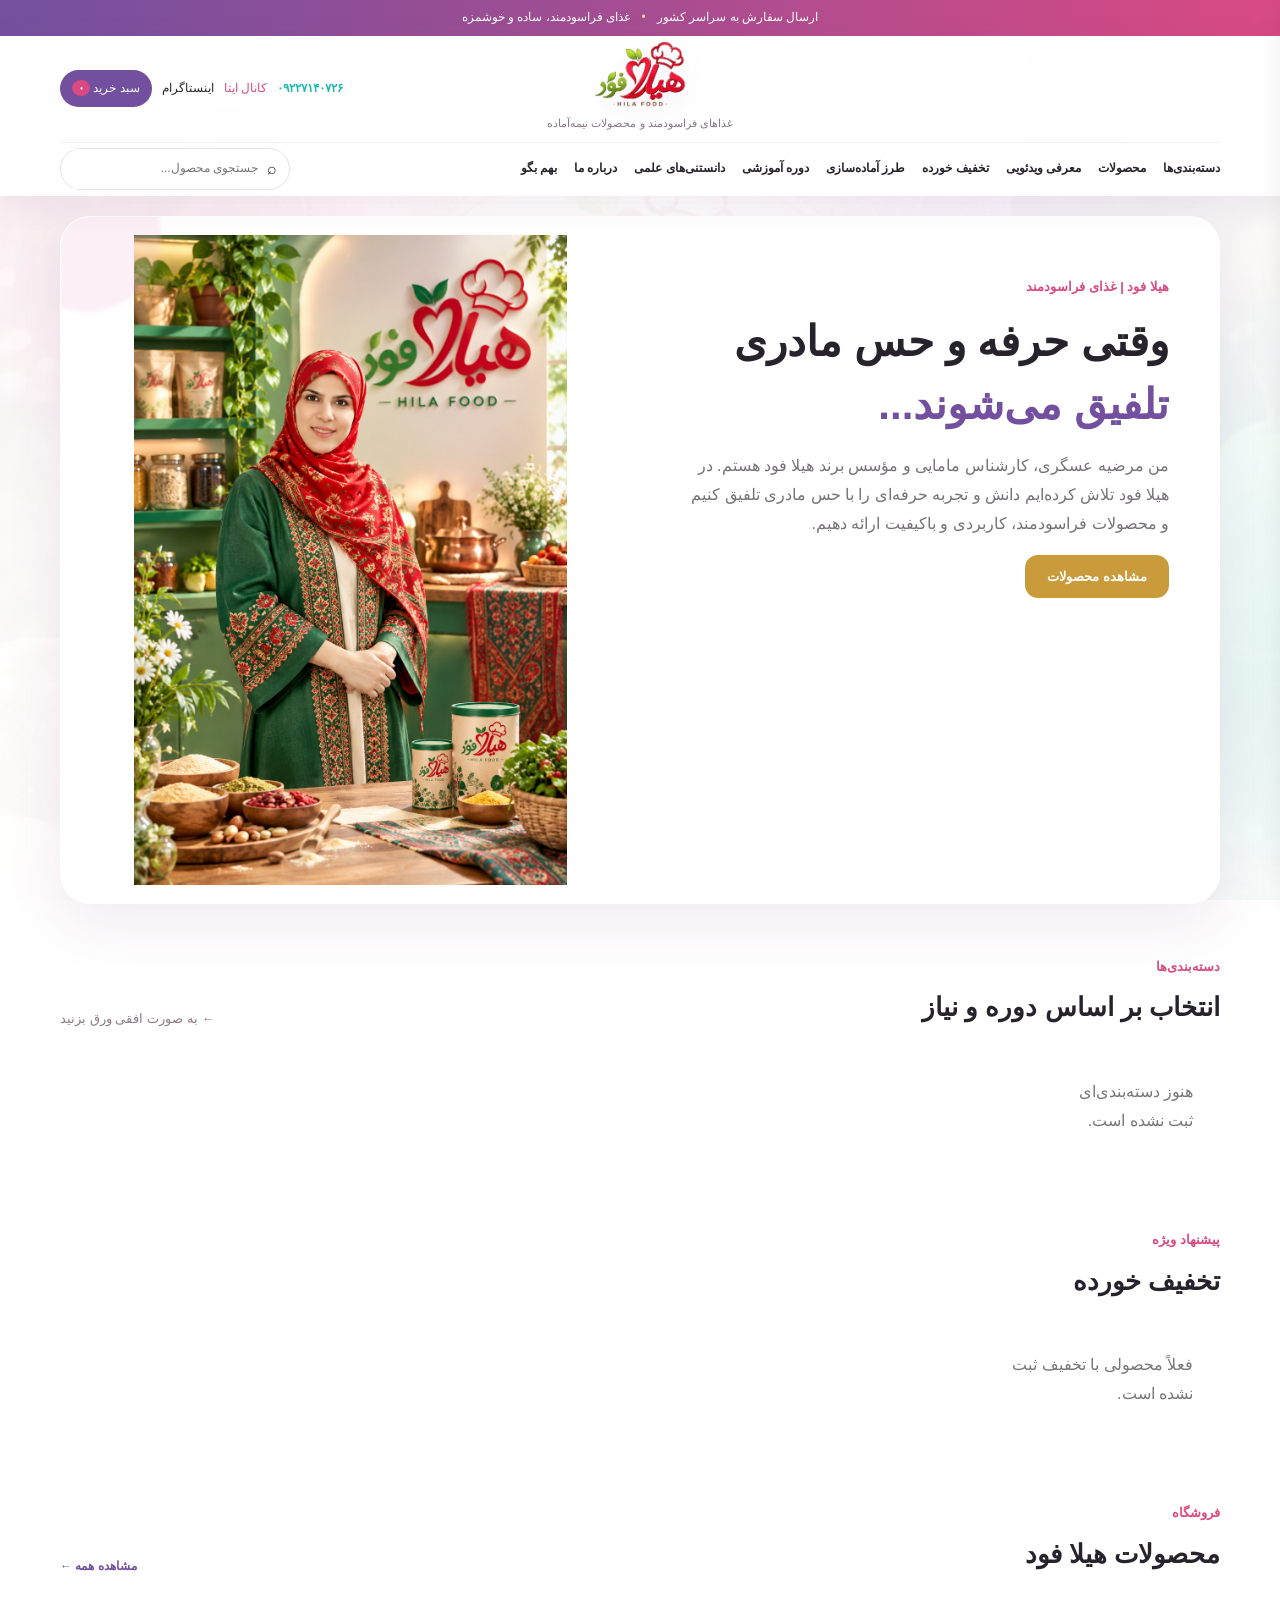
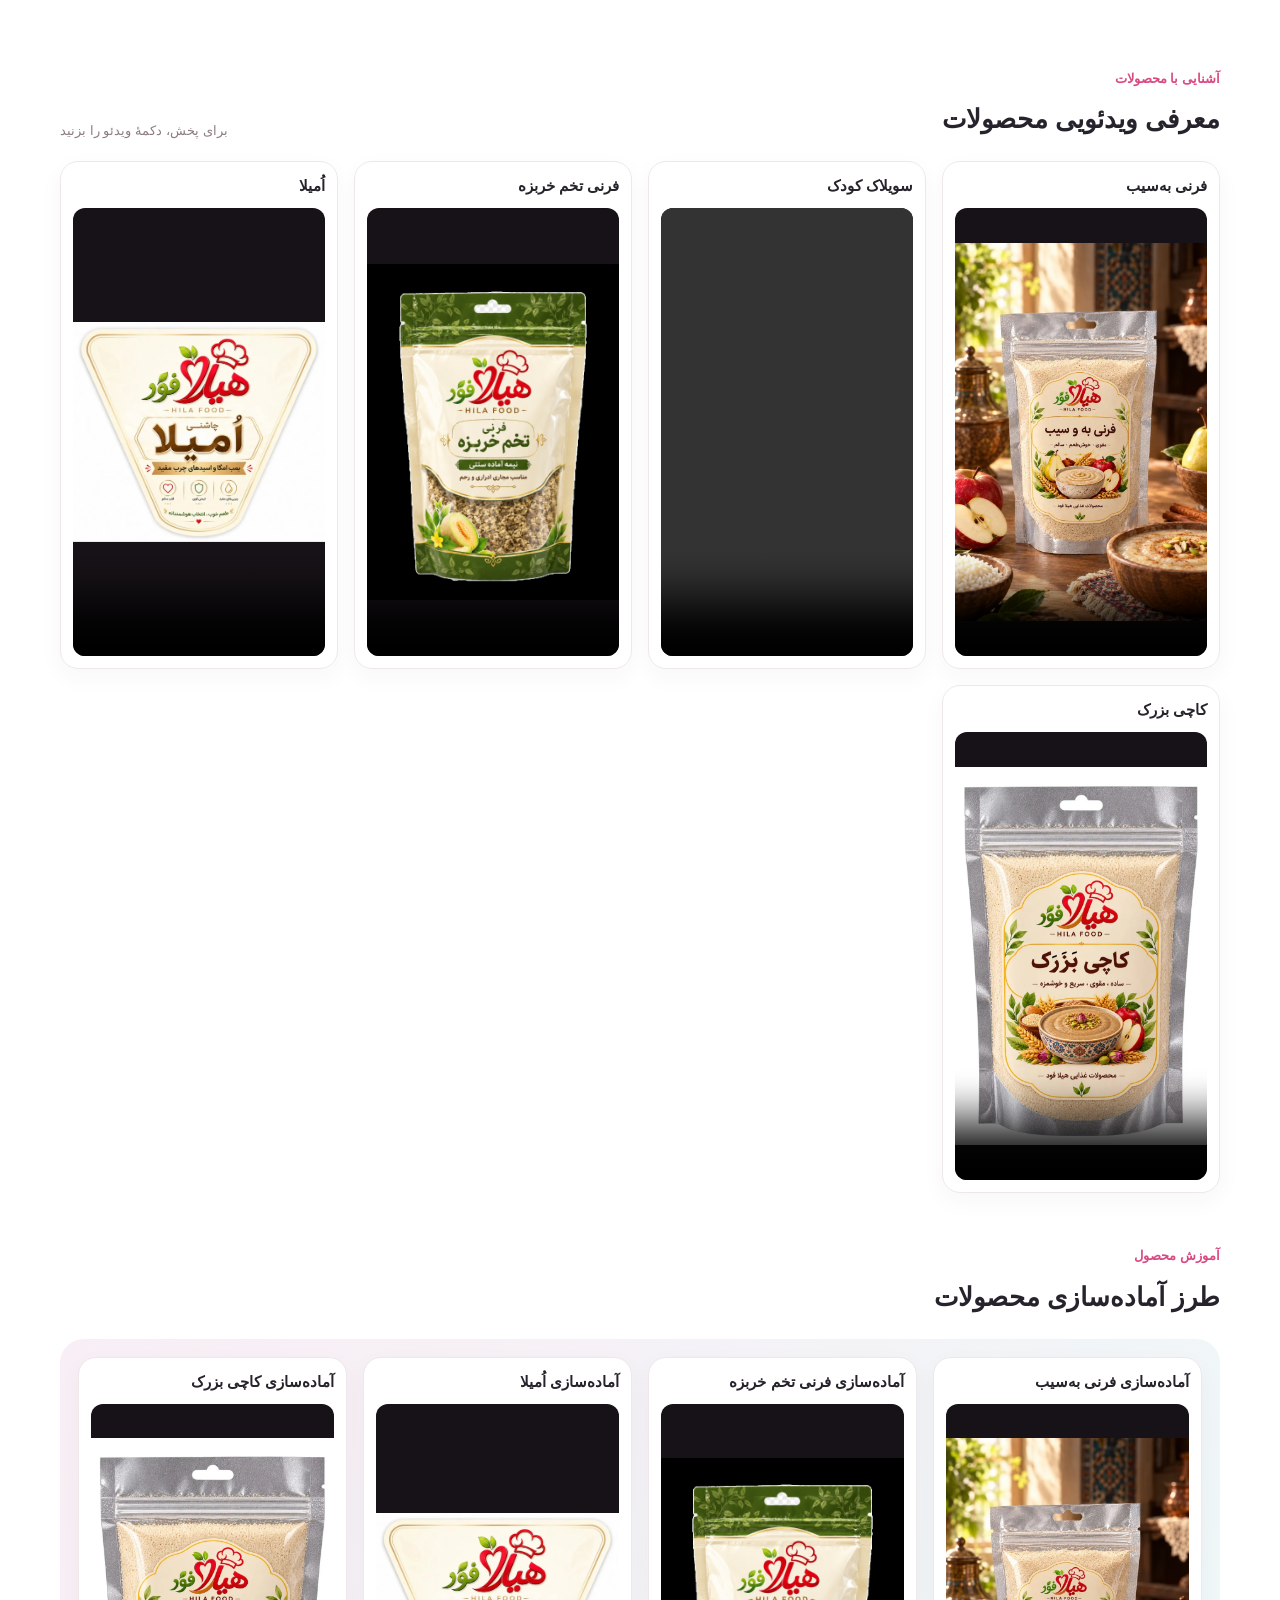
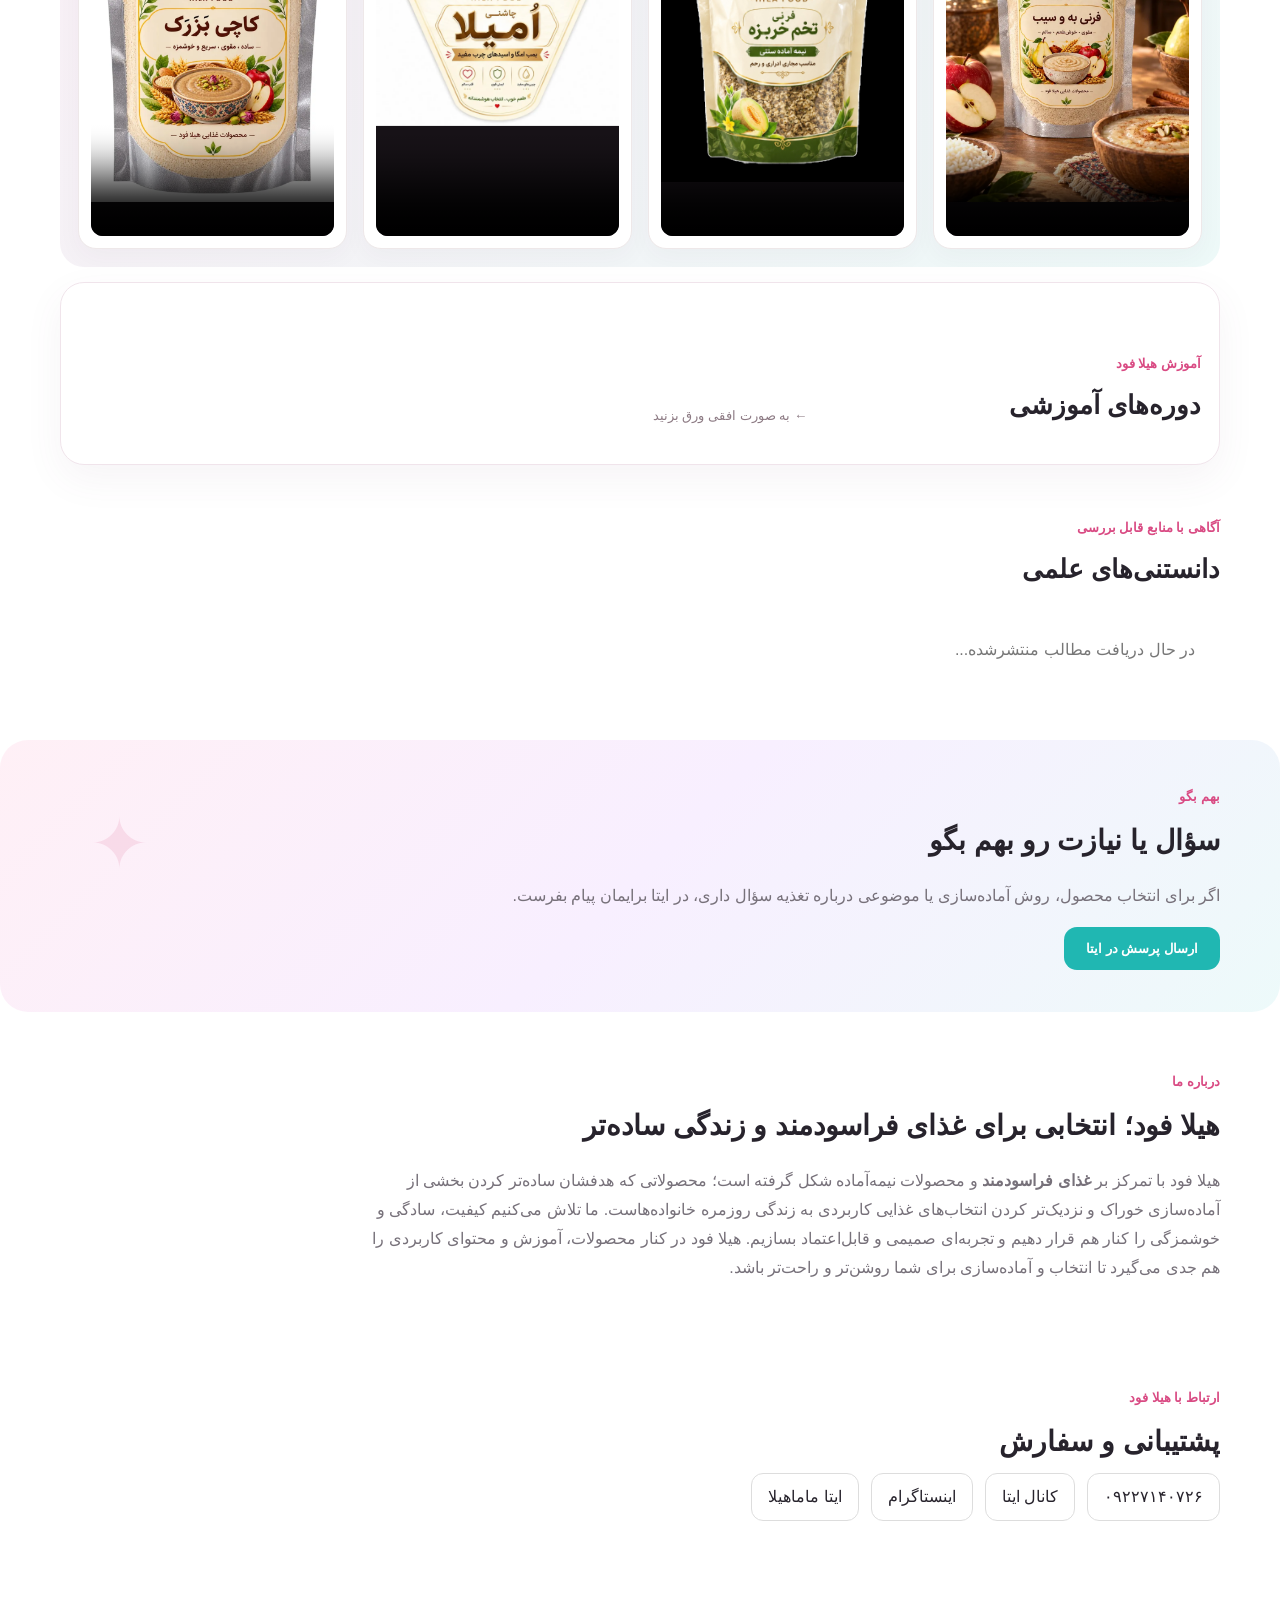
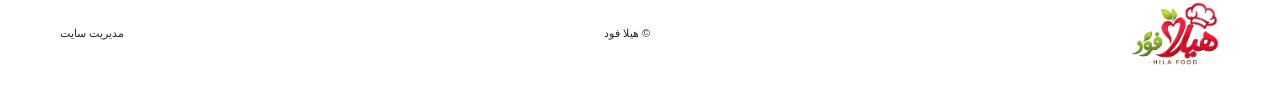
==== index.html @ 36dcbf7d "Add public science articles section" ====
<!doctype html>
<html lang="fa" dir="rtl">

<head>
<meta charset="utf-8">
<meta name="viewport" content="width=device-width,initial-scale=1">

<title>هیلا فود | غذای فراسودمند</title>

<meta
  name="description"
  content="هیلا فود؛ غذاهای فراسودمند و محصولات نیمه‌آماده برای خانواده"
>

<link
  rel="preload"
  as="image"
  href="assets/logo.webp"
>

<link
  rel="stylesheet"
  href="style.css"
>
</head>

<body>

<div class="announcement">
  ارسال سفارش به سراسر کشور
  <span>•</span>
  غذای فراسودمند، ساده و خوشمزه
</div>


<header class="site-header">

<button
  class="mobile-cart"
  onclick="openCart()"
  aria-label="سبد خرید"
>
🛒
<b class="cart-count">۰</b>
</button>

<div class="header-top container">

<a
  class="brand"
  href="index.html"
>

<img
  src="assets/logo.webp"
  alt="هیلا فود"
>

<span>
غذاهای فراسودمند و محصولات نیمه‌آماده
</span>

</a>


<div class="head-side">

<a href="tel:09227140726">
۰۹۲۲۷۱۴۰۷۲۶
</a>

<a
  class="eitaa"
  href="https://eitaa.com/hilafood"
  target="_blank"
  rel="noopener"
>
کانال ایتا
</a>

<a
  class="instagram"
  href="https://instagram.com/hila_mamaa"
  target="_blank"
  rel="noopener"
>
اینستاگرام
</a>

<button
  class="cart-btn"
  onclick="openCart()"
>
سبد خرید
<b class="cart-count">۰</b>
</button>

</div>

</div>


<nav class="nav container">

<button
  class="hamb"
  onclick="toggleMenu()"
>
☰
</button>

<div class="nav-links">

<a href="#categories">دسته‌بندی‌ها</a>

<a href="#products">محصولات</a>

<a href="#product-videos">
معرفی ویدئویی
</a>

<a href="#discounted">تخفیف خورده</a>

<a href="#video">طرز آماده‌سازی</a>

<a href="#course">دوره آموزشی</a>

<a href="#science-articles">دانستنی‌های علمی</a>

<a href="#about">درباره ما</a>

<a href="#bego">بهم بگو</a>

</div>


<label class="search">

<span>⌕</span>

<input
  id="searchInput"
  placeholder="جستجوی محصول..."
  oninput="filterProducts(this.value)"
>

</label>

</nav>

</header>


<div id="drawer" class="drawer">

<div class="drawer-head">

<img src="assets/logo.webp">

<button onclick="toggleMenu()">
×
</button>

</div>

<a href="#categories">دسته‌بندی‌ها</a>

<a href="#products">محصولات</a>

<a href="#product-videos">
معرفی ویدئویی
</a>

<a href="#discounted">تخفیف خورده</a>

<a href="#video">طرز آماده‌سازی</a>

<a href="#course">دوره آموزشی</a>

<a href="#science-articles">دانستنی‌های علمی</a>

<a href="#about">درباره ما</a>

<a href="#bego">بهم بگو</a>

<a
  class="drawer-cart"
  href="#"
  onclick="openCart();toggleMenu();return false"
>
سبد خرید
</a>

<a
  class="social-link"
  href="https://eitaa.com/hilafood"
  target="_blank"
  rel="noopener"
>
کانال ایتا
</a>

<a
  class="social-link"
  href="https://instagram.com/hila_mamaa"
  target="_blank"
  rel="noopener"
>
اینستاگرام
</a>

</div>

<div
  id="shade"
  class="shade"
  onclick="toggleMenu()"
></div>


<main>


<!-- HERO -->

<section class="hero container">

<div class="hero-copy">

<span class="eyebrow">
هیلا فود | غذای فراسودمند
</span>


<h1>

وقتی حرفه و حس مادری

<br>

<strong>
تلفیق می‌شوند...
</strong>

</h1>


<p>

من مرضیه عسگری، کارشناس مامایی و مؤسس برند هیلا فود هستم.

در هیلا فود تلاش کرده‌ایم دانش و تجربه حرفه‌ای را با حس مادری
تلفیق کنیم و محصولات فراسودمند، کاربردی و باکیفیت ارائه دهیم.

</p>


<a
  class="btn gold"
  href="#products"
>
مشاهده محصولات
</a>

</div>


<div class="hero-art">

<img
  src="assets/hero-marzyeh-asgari.png"
  alt="مرضیه عسگری، مؤسس هیلا فود"
  fetchpriority="high"
>

</div>

</section>


<!-- CATEGORIES -->

<section
  id="categories"
  class="container"
>

<div class="section-title">

<div>

<span>
دسته‌بندی‌ها
</span>

<h2>
انتخاب بر اساس دوره و نیاز
</h2>

</div>

<small>
← به صورت افقی ورق بزنید
</small>

</div>


<div
  id="categoryRail"
  class="horizontal-rail"
></div>

</section>


<!-- DISCOUNT -->

<section
  id="discounted"
  class="container"
>

<div class="section-title">

<div>

<span>
پیشنهاد ویژه
</span>

<h2>
تخفیف خورده
</h2>

</div>

</div>


<div
  id="discountRail"
  class="horizontal-rail product-rail"
></div>

</section>


<!-- PRODUCTS -->

<section
  id="products"
  class="container"
>

<div class="section-title">

<div>

<span>
فروشگاه
</span>

<h2>
محصولات هیلا فود
</h2>

</div>

<a
  class="view-all"
  href="category.html"
>
مشاهده همه ←
</a>

</div>


<div
  id="productRail"
  class="horizontal-rail product-rail"
></div>

</section>


<!-- PRODUCT INTRO VIDEOS -->

<section id="product-videos" class="container product-video-section" aria-labelledby="product-video-title">
  <div class="section-title">
    <div>
      <span>آشنایی با محصولات</span>
      <h2 id="product-video-title">معرفی ویدئویی محصولات</h2>
    </div>
    <small>برای پخش، دکمهٔ ویدئو را بزنید</small>
  </div>
  <div id="productVideoGrid" class="media-video-grid" aria-live="polite"></div>
</section>


<!-- VIDEO -->

<section
  id="video"
  class="container video-section"
>

<div class="section-title">

<div>

<span>
آموزش محصول
</span>

<h2>
طرز آماده‌سازی محصولات
</h2>

</div>

</div>


<div id="videoBox" class="video-box">
  <div id="preparationVideoGrid" class="media-video-grid preparation-video-grid" aria-live="polite"></div>
</div>

</section>


<!-- COURSES -->

<section
  id="course"
  class="container course"
>

<div class="section-title">

<div>

<span>
آموزش هیلا فود
</span>

<h2>
دوره‌های آموزشی
</h2>

</div>

<small>
← به صورت افقی ورق بزنید
</small>

</div>


<div
  id="courseRail"
  class="horizontal-rail product-rail"
></div>

</section>


<!-- SCIENCE ARTICLES -->
<section id="science-articles" class="container science-articles-section" aria-labelledby="science-articles-title">
  <div class="section-title">
    <div>
      <span>آگاهی با منابع قابل بررسی</span>
      <h2 id="science-articles-title">دانستنی‌های علمی</h2>
    </div>
  </div>
  <div id="scienceArticlesList" class="science-articles-grid" aria-live="polite">
    <p class="empty">در حال دریافت مطالب منتشرشده...</p>
  </div>
</section>


<!-- BEGO -->

<section
  id="bego"
  class="bego"
>

<div class="container bego-inner">

<span>
بهم بگو
</span>

<h2>
سؤال یا نیازت رو بهم بگو
</h2>

<p>
اگر برای انتخاب محصول، روش آماده‌سازی یا موضوعی درباره تغذیه سؤال داری،
در ایتا برایمان پیام بفرست.
</p>

<a
  class="btn turq"
  href="https://eitaa.com/hilafood"
  target="_blank"
  rel="noopener"
>
ارسال پرسش در ایتا
</a>

</div>

</section>


<!-- ABOUT -->

<section
  id="about"
  class="container about"
>

<span>
درباره ما
</span>

<h2>
هیلا فود؛ انتخابی برای غذای فراسودمند و زندگی ساده‌تر
</h2>

<p>

هیلا فود با تمرکز بر
<strong>غذای فراسودمند</strong>
و محصولات نیمه‌آماده شکل گرفته است؛
محصولاتی که هدفشان ساده‌تر کردن بخشی از آماده‌سازی خوراک
و نزدیک‌تر کردن انتخاب‌های غذایی کاربردی به زندگی روزمره خانواده‌هاست.

ما تلاش می‌کنیم کیفیت، سادگی و خوشمزگی را کنار هم قرار دهیم
و تجربه‌ای صمیمی و قابل‌اعتماد بسازیم.

هیلا فود در کنار محصولات، آموزش و محتوای کاربردی را هم جدی می‌گیرد
تا انتخاب و آماده‌سازی برای شما روشن‌تر و راحت‌تر باشد.

</p>

</section>


<!-- CONTACT -->

<section
  class="container contact"
>

<span>
ارتباط با هیلا فود
</span>

<h2>
پشتیبانی و سفارش
</h2>


<div class="contact-actions">

<a href="tel:09227140726">
۰۹۲۲۷۱۴۰۷۲۶
</a>

<a
  href="https://eitaa.com/hilafood"
  target="_blank"
  rel="noopener"
>
کانال ایتا
</a>

<a
  href="https://instagram.com/hila_mamaa"
  target="_blank"
  rel="noopener"
>
اینستاگرام
</a>

<a
  href="https://eitaa.com/hila_mama"
  target="_blank"
  rel="noopener"
>
ایتا ماماهیلا
</a>

</div>

</section>

</main>


<footer>

<div class="container footer-inner">

<img
  src="assets/logo.webp"
  alt="هیلا فود"
>

<span>
© هیلا فود
</span>

<a href="admin.html">
مدیریت سایت
</a>

</div>

</footer>


<div
  id="cartShade"
  class="cart-shade"
  onclick="closeCart()"
></div>


<aside
  id="cartDrawer"
  class="cart-drawer"
>

<div class="cart-head">

<h2>
سبد خرید
</h2>

<button onclick="closeCart()">
×
</button>

</div>


<div id="cartItems"></div>


<div class="cart-total">

<span>
جمع کل
</span>

<strong id="cartTotal">
۰ تومان
</strong>

</div>


<button
  class="checkout"
  onclick="checkout()"
>
ادامه برای ثبت سفارش
</button>

</aside>


<script
  src="app.js"
  defer
></script>

</body>

</html>
---- style.css ----
:root {
  --pink: #d94a83;
  --pink2: #fff2f6;
  --gold: #c99b3b;
  --turq: #20b7b2;
  --purple: #73509f;
  --ink: #27232c;
  --muted: #77717a;
  --line: #eee8e9;
}

* {
  box-sizing: border-box;
}

html {
  scroll-behavior: smooth;
}

body {
  margin: 0;
  color: var(--ink);
  font-family: Tahoma, "Segoe UI", sans-serif;
  background: #fff;
  line-height: 1.8;
  overflow-wrap: break-word;
}

body:before {
  content: "";
  position: fixed;
  inset: 0;
  background:
    linear-gradient(#ffffffdd, #ffffffed),
    url("assets/farni-beh-sib.webp") center / cover no-repeat;
  filter: saturate(.75);
  z-index: -1;
  opacity: .32;
}

body:after {
  content: "";
  position: fixed;
  inset: 0;
  pointer-events: none;
  z-index: -1;
  background:
    radial-gradient(circle at 10% 15%, #f7c6dc33 0 10%, transparent 28%),
    radial-gradient(circle at 90% 70%, #9de8e433 0 9%, transparent 28%),
    radial-gradient(circle at 75% 10%, #ead4ff33 0 8%, transparent 24%);
}

a {
  text-decoration: none;
  color: inherit;
}

img {
  max-width: 100%;
}

.container {
  width: min(1160px, calc(100% - 28px));
  margin: auto;
}

/* نوار بالای سایت */

.announcement {
  background: linear-gradient(
    90deg,
    var(--purple),
    var(--pink),
    var(--turq)
  );
  background-size: 200% 100%;
  animation: shine 8s ease infinite;
  color: #fff;
  text-align: center;
  padding: 7px;
  font-size: 12px;
}

.announcement span {
  color: #f1d58d;
  margin: 0 8px;
}

@keyframes shine {
  0%, 100% {
    background-position: 0 50%;
  }
  50% {
    background-position: 100% 50%;
  }
}

/* سربرگ و لوگو */

.site-header {
  background: #ffffffef;
  backdrop-filter: blur(8px);
  position: sticky;
  top: 0;
  z-index: 30;
  box-shadow: 0 8px 30px #7b4d7b18;
}

.header-top {
  min-height: 106px;
  display: flex;
  align-items: center;
  justify-content: center;
  position: relative;
}

.brand {
  text-align: center;
}

.brand img {
  display: block;
  width: 150px;
  height: 68px;
  object-fit: contain;
  background: transparent;
  margin: auto;
  filter: drop-shadow(0 8px 14px #8e4f8e18);
  transition: transform .25s ease;
}

.brand:hover img {
  transform: scale(1.04);
}

.brand span {
  font-size: 11px;
  color: #887a83;
}

.head-side {
  position: absolute;
  left: 0;
  display: flex;
  align-items: center;
  gap: 10px;
  font-size: 12px;
}

.head-side > a:first-child {
  color: var(--turq);
  font-weight: 700;
}

.head-side a {
  white-space: nowrap;
}

.eitaa {
  color: var(--pink);
}

.cart-btn {
  border: 0;
  background: var(--purple);
  color: #fff;
  border-radius: 30px;
  padding: 8px 12px;
  font: inherit;
  cursor: pointer;
}

.cart-count {
  background: var(--pink);
  border-radius: 50%;
  padding: 1px 6px;
}

/* منو و جستجو */

.nav {
  min-height: 54px;
  border-top: 1px solid #f4eff0;
  display: flex;
  align-items: center;
  gap: 18px;
}

.nav-links {
  display: flex;
  gap: 17px;
  font-size: 12px;
  font-weight: 700;
  white-space: nowrap;
}

.nav-links a:hover {
  color: var(--pink);
}

.search {
  margin-right: auto;
  width: 230px;
  border: 1px solid #e7e0e2;
  border-radius: 28px;
  background: #fff;
  display: flex;
  padding: 0 12px;
  align-items: center;
}

.search input {
  border: 0;
  outline: 0;
  width: 100%;
  min-width: 0;
  padding: 9px;
  font: inherit;
  font-size: 12px;
}

.hamb {
  display: none;
  border: 0;
  background: none;
  font-size: 27px;
  cursor: pointer;
}

/* بخش اصلی معرفی هیلا فود */

.hero {
  position: relative;
  margin-top: 20px;
  min-height: 390px;
  border-radius: 30px;
  overflow: hidden;
  display: grid;
  grid-template-columns: 1fr 1fr;
  background: #fff;
  border: 1px solid #fff;
  box-shadow: 0 20px 55px #8b47751c;
}

.hero:before {
  content: "";
  position: absolute;
  width: 150px;
  height: 150px;
  border-radius: 50%;
  background: #f4c1d944;
  left: -50px;
  top: -55px;
  filter: blur(2px);
  pointer-events: none;
}

.hero-copy {
  padding: 55px 50px;
  min-width: 0;
}

.eyebrow,
.section-title span,
.course span,
.about > span,
.contact > span,
.bego-inner > span {
  color: var(--pink);
  font-weight: 800;
  font-size: 13px;
}

.hero h1 {
  font-size: 42px;
  line-height: 1.5;
  margin: 10px 0;
}

.hero h1 strong {
  color: var(--purple);
}

.hero p {
  color: var(--muted);
  max-width: 530px;
}

.hero-art {
  padding: 18px;
  min-width: 0;
  display: flex;
  align-items: flex-start;
  justify-content: center;
}

/* اصلاح اصلی: عکس کامل و بدون برش */

.hero-art img {
  display: block;
  width: 100%;
  height: auto;
  max-height: 650px;
  object-fit: contain;
  object-position: center top;
  border-radius: 24px;
}

/* دکمه‌ها */

.btn {
  display: inline-flex;
  align-items: center;
  justify-content: center;
  padding: 10px 22px;
  border-radius: 13px;
  font-weight: 800;
  font-size: 13px;
  transition: transform .2s ease, box-shadow .2s ease;
}

.btn:hover {
  transform: translateY(-3px);
  box-shadow: 0 10px 22px #68406022;
}

.gold {
  background: var(--gold);
  color: #fff;
}

.purple {
  background: var(--purple);
  color: #fff;
}

.turq {
  background: var(--turq);
  color: #fff;
}

/* عنوان بخش‌ها */

.section-title {
  display: flex;
  align-items: end;
  justify-content: space-between;
  gap: 12px;
  margin: 48px 0 18px;
}

.section-title h2 {
  margin: 4px 0 0;
  font-size: 26px;
}

.section-title small {
  color: #8d7b84;
}

.view-all {
  color: var(--purple);
  font-weight: 800;
  font-size: 12px;
}

/* ریل افقی دسته‌بندی‌ها و محصولات */

.horizontal-rail {
  display: flex;
  gap: 14px;
  overflow-x: auto;
  scroll-snap-type: x mandatory;
  padding: 4px 2px 16px;
  -webkit-overflow-scrolling: touch;
  scrollbar-width: thin;
}

.horizontal-rail > * {
  scroll-snap-align: start;
  flex: 0 0 185px;
}

.category-card {
  position: relative;
  background: linear-gradient(145deg, #fff, #fff7fa);
  border: 1px solid var(--line);
  border-radius: 20px;
  overflow: hidden;
  text-align: center;
  box-shadow: 0 7px 22px #44304008;
  transition: transform .22s ease, box-shadow .22s ease,
    border-color .22s ease;
}

.category-card img {
  display: block;
  width: 100%;
  height: 135px;
  object-fit: contain;
  padding: 8px;
  background: linear-gradient(145deg, #fff9fb, #f9f5ff);
  transition: transform .3s ease;
}

.category-card b {
  display: block;
  padding: 10px 7px;
  font-size: 12px;
}

.category-card:hover,
.product:hover {
  transform: translateY(-6px);
  box-shadow: 0 16px 32px #744b7118;
  border-color: #e8b5ce;
}

.category-card:hover img {
  transform: scale(1.04);
}

.category-card:nth-child(4n + 1) {
  border-top: 3px solid var(--pink);
}

.category-card:nth-child(4n + 2) {
  border-top: 3px solid var(--gold);
}

.category-card:nth-child(4n + 3) {
  border-top: 3px solid var(--turq);
}

.category-card:nth-child(4n) {
  border-top: 3px solid var(--purple);
}

.product-rail > * {
  flex-basis: 250px;
}

/* کارت محصولات */

.product {
  background: #fff;
  border: 1px solid var(--line);
  border-radius: 20px;
  overflow: hidden;
  box-shadow: 0 8px 28px #4530400a;
  transition: transform .22s ease, box-shadow .22s ease,
    border-color .22s ease;
}

.photo {
  height: 190px;
  position: relative;
  background: #faf7f6;
}

.photo img {
  width: 100%;
  height: 100%;
  object-fit: cover;
}

.badge {
  position: absolute;
  top: 10px;
  right: 10px;
  background: #fffdfcdd;
  color: var(--pink);
  padding: 3px 8px;
  border-radius: 20px;
  font-size: 10px;
  font-weight: 800;
}

.product-body {
  padding: 13px;
}

.product-body small {
  color: #a08e98;
  font-size: 10px;
}

.product-body h3 {
  margin: 3px 0;
  font-size: 15px;
}

.product-body p {
  color: var(--muted);
  font-size: 11px;
  min-height: 43px;
  margin: 5px 0;
}

.product-foot {
  display: flex;
  justify-content: space-between;
  align-items: center;
  gap: 8px;
  font-size: 11px;
}

.product-foot strong {
  color: #9b6d15;
}

.product-foot del {
  color: #aaa;
}

.test-order-panel {
  margin-top: 12px;
  padding: 11px;
  border: 1px dashed #d7b5cc;
  border-radius: 12px;
  background: #fff8fc;
  font-size: 11px;
  line-height: 1.8;
}

.test-order-panel p {
  margin: 4px 0;
  color: var(--muted);
}

.test-order-button,
.vertical-order-actions .details {
  width: 100%;
  border: 0;
  border-radius: 9px;
  padding: 8px 10px;
  font: inherit;
  font-size: 11px;
  cursor: pointer;
  background: var(--purple);
  color: #fff;
}

.test-order-button:disabled {
  opacity: .55;
  cursor: not-allowed;
}

.order-item-meta {
  display: block;
  margin-top: 4px;
  color: #765f72;
  font-size: 10px;
}

.vertical-order-actions {
  margin-top: 10px;
}

.details {
  border: 0;
  background: var(--pink);
  color: #fff;
  border-radius: 9px;
  padding: 7px 9px;
  font: inherit;
  font-size: 10px;
  cursor: pointer;
  transition: transform .2s ease, background .2s ease;
}

.product-foot .details:hover {
  transform: scale(1.04);
  background: var(--purple);
}

.no-price {
  color: #888;
}

.empty {
  padding: 25px;
  color: #777;
}

.photo.no-image,
.vertical-no-image {
  display: flex;
  align-items: center;
  justify-content: center;
  text-align: center;
  background: linear-gradient(135deg, #fff0f6, #f2edff 50%, #e9fbfa);
  color: #9a7c8d;
  font-weight: 800;
}

.no-image-text {
  padding: 20px;
  line-height: 1.7;
}

.no-image-text small,
.vertical-no-image small {
  font-weight: 400;
  color: #b19ca8;
}

/* ویدئوهای محصولات: بارگیری رسانه فقط هنگام پخش */
.product-video-section { margin-top: 22px; }
.media-video-grid {
  display: grid;
  grid-template-columns: repeat(auto-fit, minmax(min(100%, 250px), 1fr));
  gap: 16px;
  width: 100%;
}
.media-video-card {
  min-width: 0;
  overflow: hidden;
  padding: 12px;
  border: 1px solid var(--line);
  border-radius: 18px;
  background: #fff;
  box-shadow: 0 8px 24px #4530400a;
}
.media-video-card h3 { margin: 0 0 10px; font-size: 15px; line-height: 1.6; }
.media-video-card video {
  display: block;
  width: 100%;
  aspect-ratio: 9 / 16;
  max-height: 520px;
  object-fit: contain;
  background: #171217;
  border-radius: 12px;
}
.preparation-video-grid { width: 100%; }

/* ویدئو و دوره آموزشی */

.video-section,
.course,
.about,
.contact {
  margin-top: 15px;
}

.video-box {
  min-height: 190px;
  border-radius: 24px;
  background: linear-gradient(135deg, #f9eef5, #edf9f8);
  display: flex;
  align-items: center;
  padding: 30px;
}

.video-box h3 {
  margin-top: 0;
}

.video-box { display: block; min-height: 0; padding: 18px; }

.course {
  display: grid;
  grid-template-columns: 1fr 1fr;
  gap: 25px;
  align-items: center;
  background: #fff;
  border-radius: 24px;
  padding: 18px;
  box-shadow: 0 14px 38px #6c4c7110;
  border: 1px solid #f0e4eb;
}

.course img {
  display: block;
  width: 100%;
  height: 230px;
  object-fit: cover;
  border-radius: 18px;
}

/* بخش بهم بگو */

.bego {
  position: relative;
  margin-top: 50px;
  overflow: hidden;
  background: linear-gradient(135deg, #fff0f6, #f8efff, #edfafa);
  border-radius: 28px;
}

.bego:before {
  content: "✦";
  position: absolute;
  left: 7%;
  top: 15%;
  font-size: 70px;
  color: #d94a8320;
  pointer-events: none;
}

.bego-inner {
  padding: 42px 0;
}

.bego h2,
.about h2,
.contact h2 {
  font-size: 28px;
  margin: 5px 0;
}

.bego p,
.about p {
  color: var(--muted);
  max-width: 850px;
}

/* درباره ما و تماس */

.about {
  padding: 40px 0;
}

.contact {
  padding: 30px 0 60px;
}

.contact-actions {
  display: flex;
  gap: 12px;
  flex-wrap: wrap;
}

.contact-actions a {
  border: 1px solid #ddd;
  padding: 9px 16px;
  border-radius: 12px;
  background: #fff;
}

.footer-inner {
  display: flex;
  align-items: center;
  justify-content: space-between;
  gap: 12px;
  padding: 20px 0;
  font-size: 11px;
}

.footer-inner img {
  width: 90px;
  object-fit: contain;
  background: transparent;
}

/* سبد خرید شناور موبایل */

.mobile-cart {
  display: none;
  position: fixed;
  left: 12px;
  top: 72px;
  width: 46px;
  height: 46px;
  border: 1px solid #eadce5;
  border-radius: 50%;
  background: linear-gradient(135deg, var(--pink), var(--purple));
  color: #fff;
  box-shadow: 0 8px 24px #6b3f6a33;
  z-index: 60;
  font-size: 21px;
  align-items: center;
  justify-content: center;
  cursor: pointer;
}

.mobile-cart .cart-count {
  position: absolute;
  right: -4px;
  top: -4px;
  background: var(--gold);
  color: #fff;
  min-width: 19px;
  height: 19px;
  padding: 0 4px;
  display: flex;
  align-items: center;
  justify-content: center;
  border: 2px solid #fff;
  font-size: 10px;
}

.drawer,
.shade {
  display: none;
}

/* پنل کشویی سبد خرید */

.cart-shade {
  display: none;
  position: fixed;
  inset: 0;
  background: #0005;
  z-index: 90;
}

.cart-shade.show {
  display: block;
}

.cart-drawer {
  position: fixed;
  right: -410px;
  top: 0;
  width: min(390px, 92vw);
  height: 100vh;
  background: #fff;
  z-index: 100;
  padding: 20px;
  box-shadow: -10px 0 30px #0002;
  transition: .25s;
  overflow: auto;
}

.cart-drawer.open {
  right: 0;
}

.cart-head,
.cart-total {
  display: flex;
  justify-content: space-between;
  align-items: center;
}

.cart-row {
  display: flex;
  justify-content: space-between;
  gap: 10px;
  padding: 12px 0;
  border-bottom: 1px solid #eee;
  font-size: 12px;
}

.cart-row small {
  display: block;
  color: #888;
}

.qty {
  display: flex;
  gap: 7px;
  align-items: center;
}

.qty button {
  width: 28px;
  height: 28px;
  border: 1px solid #ddd;
  background: #fff;
  border-radius: 7px;
}

.checkout {
  width: 100%;
  border: 0;
  border-radius: 12px;
  padding: 12px;
  background: var(--gold);
  color: #fff;
  font: inherit;
  cursor: pointer;
}

/* سربرگ صفحات داخلی */

.simple-head {
  display: flex;
  justify-content: space-between;
  align-items: center;
  padding: 15px max(14px, calc((100% - 1160px) / 2));
  background: #fff;
}

.simple-head img {
  width: 115px;
  object-fit: contain;
  background: transparent;
}

.page-title {
  padding: 35px 0 15px;
}

.page-title span {
  color: var(--pink);
  font-weight: 800;
}

.page-title h1 {
  font-size: 30px;
  margin: 5px 0;
}

/* فیلترها */

.filters {
  display: flex;
  gap: 12px;
  flex-wrap: wrap;
  background: #fff;
  padding: 14px;
  border-radius: 18px;
  border: 1px solid var(--line);
  box-shadow: 0 10px 30px #6c4c7110;
}

.filters label {
  display: flex;
  align-items: center;
  gap: 8px;
  font-size: 12px;
}

.filters input,
.filters select {
  padding: 9px;
  border: 1px solid #ddd;
  border-radius: 9px;
  font: inherit;
  max-width: 100%;
}

/* فهرست عمودی محصولات */

.vertical-products {
  display: grid;
  gap: 16px;
  margin: 20px 0 60px;
}

.vertical-product {
  background: #fff;
  border: 1px solid var(--line);
  border-radius: 22px;
  padding: 14px;
  display: grid;
  grid-template-columns: 220px minmax(0, 1fr);
  gap: 18px;
  transition: transform .2s ease, box-shadow .2s ease;
}

.vertical-product:hover {
  transform: translateY(-3px);
  box-shadow: 0 14px 34px #6c4c7115;
}

.vertical-product > img {
  width: 220px;
  height: 180px;
  object-fit: cover;
  border-radius: 16px;
}

.vertical-product h2 {
  margin: 3px 0;
  font-size: 20px;
}

.vertical-product p {
  color: var(--muted);
  font-size: 13px;
}

.price {
  font-weight: 800;
}

.price strong {
  color: #9b6d15;
}

.video-link {
  display: inline-block;
  margin-top: 10px;
  color: var(--purple);
  font-weight: 800;
  font-size: 12px;
}

.vertical-no-image {
  width: 220px;
  height: 180px;
  border-radius: 16px;
}

/* نمایش تبلت و موبایل */

@media (max-width: 900px) {
  .container {
    width: min(100% - 24px, 1160px);
  }

  .mobile-cart {
    display: flex;
  }

  .head-side {
    display: none;
  }

  .nav-links {
    display: none;
  }

  .hamb {
    display: block;
  }

  .nav {
    flex-direction: row;
    justify-content: space-between;
  }

  .search {
    margin: 0;
    width: 240px;
    max-width: calc(100% - 55px);
  }

  .hero {
    grid-template-columns: 1fr;
  }

  .hero-art {
    order: -1;
    padding: 18px;
  }

  /* در موبایل عکس کامل دیده شود */
  .hero-art img {
    width: 100%;
    height: auto;
    max-height: none;
    object-fit: contain;
    object-position: center top;
  }

  .hero-copy {
    padding: 30px;
  }

  .hero h1 {
    font-size: 32px;
  }

  .course {
    grid-template-columns: 1fr;
  }

  .media-video-grid { grid-template-columns: repeat(auto-fit, minmax(min(100%, 220px), 1fr)); }
  .media-video-card { padding: 9px; }
  .media-video-card video { max-height: 440px; }

  .product-rail > * {
    flex-basis: 235px;
  }

  .drawer {
    position: fixed;
    right: -300px;
    top: 0;
    width: 280px;
    max-width: 85vw;
    height: 100vh;
    background: #fff;
    z-index: 80;
    padding: 18px;
    display: flex;
    flex-direction: column;
    gap: 10px;
    transition: .25s;
    box-shadow: -10px 0 30px #0002;
    overflow-y: auto;
  }

  .drawer.open {
    right: 0;
  }

  .drawer a {
    padding: 9px;
    border-bottom: 1px solid #eee;
  }

  .drawer-head {
    display: flex;
    justify-content: space-between;
    align-items: center;
  }

  .drawer-head img {
    width: 110px;
    object-fit: contain;
    background: transparent;
  }

  .drawer-head button {
    font-size: 28px;
    border: 0;
    background: none;
  }

  .drawer .drawer-cart {
    margin-top: 8px;
    background: var(--purple);
    color: #fff;
    border-radius: 12px;
    text-align: center;
  }

  .drawer .social-link {
    border-bottom: 0;
    color: var(--pink);
  }

  .shade {
    display: block;
    position: fixed;
    inset: 0;
    background: #0005;
    z-index: 70;
    opacity: 0;
    pointer-events: none;
  }

  .shade.show {
    opacity: 1;
    pointer-events: auto;
  }

  .vertical-product {
    grid-template-columns: 1fr;
  }

  .vertical-product > img {
    width: 100%;
    height: 210px;
  }

  .vertical-no-image {
    width: 100%;
    height: 210px;
  }

  .section-title h2 {
    font-size: 22px;
  }
}

/* موبایل کوچک */

@media (max-width: 500px) {
  .container {
    width: min(100% - 20px, 1160px);
  }

  .hero {
    border-radius: 24px;
  }

  .hero-art {
    padding: 14px;
  }

  /* ارتفاع ثابت حذف شده تا سر و روسری بریده نشود */
  .hero-art img {
    width: 100%;
    height: auto;
    max-height: none;
    object-fit: contain;
    object-position: center top;
    border-radius: 20px;
  }

  .hero-copy {
    padding: 25px 20px;
  }

  .hero h1 {
    font-size: 29px;
  }

  .brand img {
    width: 135px;
  }

  .search {
    width: 210px;
  }

  .category-card img {
    height: 125px;
  }

  .product-rail > * {
    flex-basis: 220px;
  }

  .media-video-grid { grid-template-columns: minmax(0, 1fr); }
  .media-video-card video { max-height: 560px; }

  .bego h2,
  .about h2,
  .contact h2 {
    font-size: 24px;
  }

  .section-title {
    align-items: flex-start;
  }

  .footer-inner {
    flex-wrap: wrap;
  }
}
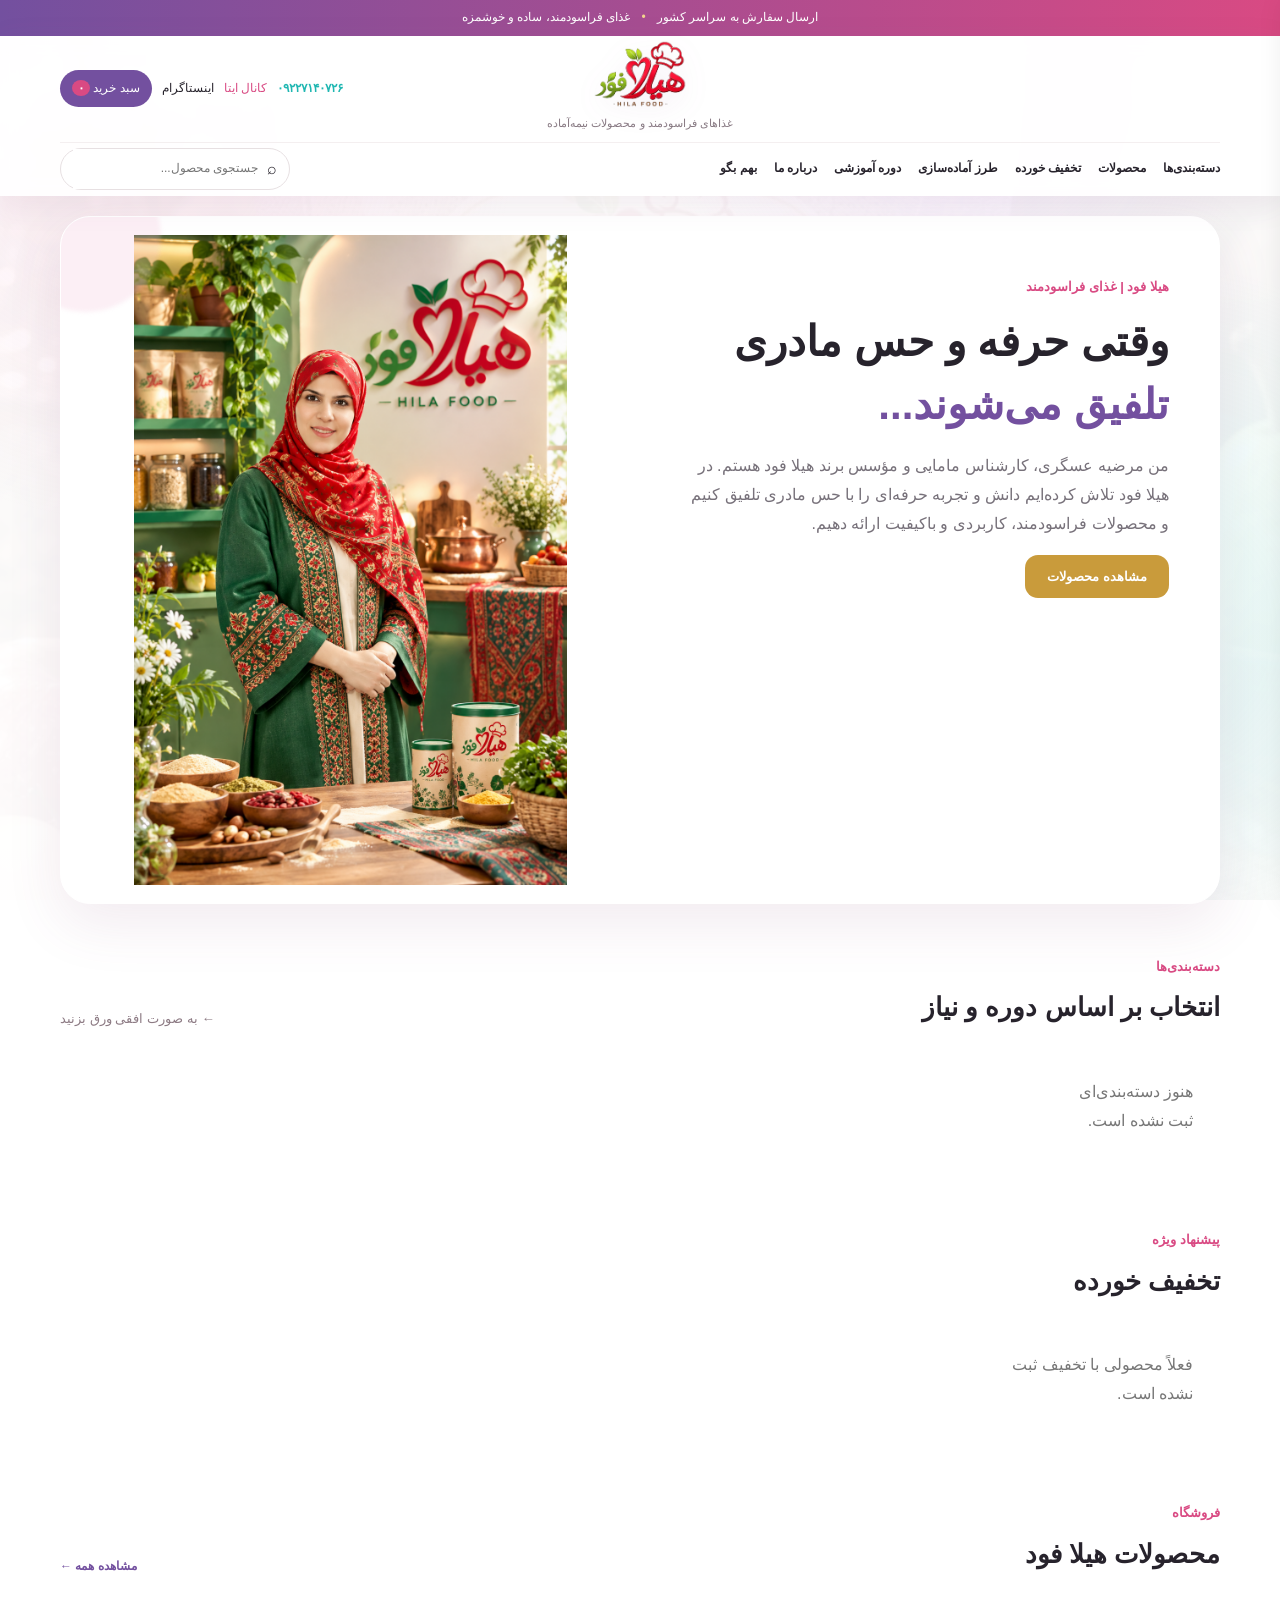
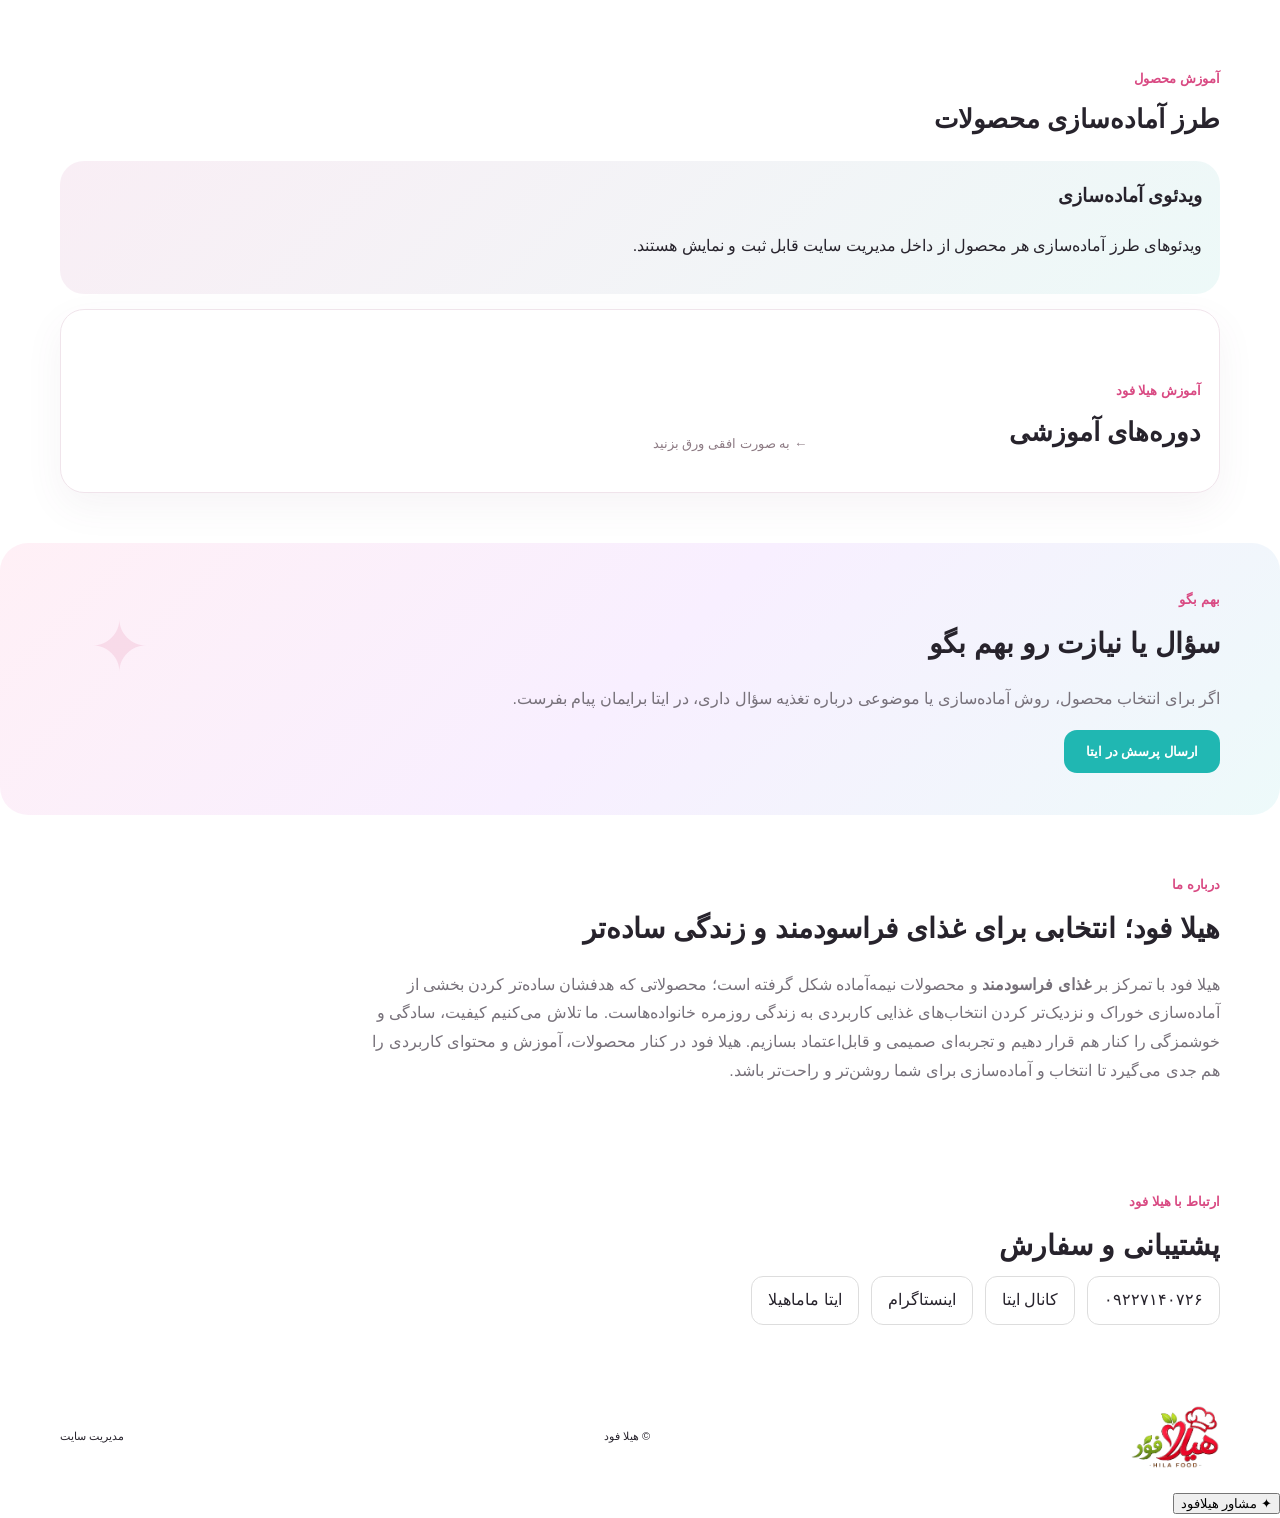
==== commit 49e803bc: "Load free Hila Food advisor widget" ====
--- a/index.html
+++ b/index.html
@@ -115,17 +115,11 @@
 
 <a href="#products">محصولات</a>
 
-<a href="#product-videos">
-معرفی ویدئویی
-</a>
-
 <a href="#discounted">تخفیف خورده</a>
 
 <a href="#video">طرز آماده‌سازی</a>
 
 <a href="#course">دوره آموزشی</a>
-
-<a href="#science-articles">دانستنی‌های علمی</a>
 
 <a href="#about">درباره ما</a>
 
@@ -167,17 +161,11 @@
 
 <a href="#products">محصولات</a>
 
-<a href="#product-videos">
-معرفی ویدئویی
-</a>
-
 <a href="#discounted">تخفیف خورده</a>
 
 <a href="#video">طرز آماده‌سازی</a>
 
 <a href="#course">دوره آموزشی</a>
-
-<a href="#science-articles">دانستنی‌های علمی</a>
 
 <a href="#about">درباره ما</a>
 
@@ -385,20 +373,6 @@
 </section>
 
 
-<!-- PRODUCT INTRO VIDEOS -->
-
-<section id="product-videos" class="container product-video-section" aria-labelledby="product-video-title">
-  <div class="section-title">
-    <div>
-      <span>آشنایی با محصولات</span>
-      <h2 id="product-video-title">معرفی ویدئویی محصولات</h2>
-    </div>
-    <small>برای پخش، دکمهٔ ویدئو را بزنید</small>
-  </div>
-  <div id="productVideoGrid" class="media-video-grid" aria-live="polite"></div>
-</section>
-
-
 <!-- VIDEO -->
 
 <section
@@ -423,8 +397,23 @@
 </div>
 
 
-<div id="videoBox" class="video-box">
-  <div id="preparationVideoGrid" class="media-video-grid preparation-video-grid" aria-live="polite"></div>
+<div
+  id="videoBox"
+  class="video-box"
+>
+
+<div>
+
+<h3>
+ویدئوی آماده‌سازی
+</h3>
+
+<p>
+ویدئوهای طرز آماده‌سازی هر محصول از داخل مدیریت سایت قابل ثبت و نمایش هستند.
+</p>
+
+</div>
+
 </div>
 
 </section>
@@ -463,20 +452,6 @@
   class="horizontal-rail product-rail"
 ></div>
 
-</section>
-
-
-<!-- SCIENCE ARTICLES -->
-<section id="science-articles" class="container science-articles-section" aria-labelledby="science-articles-title">
-  <div class="section-title">
-    <div>
-      <span>آگاهی با منابع قابل بررسی</span>
-      <h2 id="science-articles-title">دانستنی‌های علمی</h2>
-    </div>
-  </div>
-  <div id="scienceArticlesList" class="science-articles-grid" aria-live="polite">
-    <p class="empty">در حال دریافت مطالب منتشرشده...</p>
-  </div>
 </section>
 
 
@@ -669,7 +644,7 @@
   class="checkout"
   onclick="checkout()"
 >
-ادامه برای ثبت سفارش
+ادامه و پرداخت
 </button>
 
 </aside>
@@ -679,6 +654,10 @@
   src="app.js"
   defer
 ></script>
+<script
+  src="hila-advisor.js"
+  defer
+></script>
 
 </body>
 
--- a/style.css
+++ b/style.css
@@ -1226,3 +1226,62 @@
     flex-wrap: wrap;
   }
 }
+
+/* Scientific knowledge articles */
+.science-articles-section {
+  padding-top: 30px;
+  padding-bottom: 34px;
+}
+.science-articles-grid {
+  display: grid;
+  grid-template-columns: repeat(auto-fit, minmax(min(100%, 270px), 1fr));
+  gap: 14px;
+}
+.science-article-card {
+  min-width: 0;
+  padding: 18px;
+  border: 1px solid var(--line);
+  border-radius: 18px;
+  background: #ffffffed;
+  box-shadow: 0 8px 24px #3023330a;
+}
+.science-article-card h3 {
+  margin: 4px 0 8px;
+  line-height: 1.7;
+  overflow-wrap: anywhere;
+}
+.science-article-meta {
+  margin: 0;
+  color: var(--purple);
+  font-size: 12px;
+}
+.science-article-summary {
+  margin: 8px 0 14px;
+  color: var(--muted);
+}
+.science-article-card details {
+  border-top: 1px solid var(--line);
+  padding-top: 10px;
+}
+.science-article-card summary {
+  cursor: pointer;
+  color: var(--pink);
+  font-weight: 700;
+}
+.science-article-content {
+  padding: 10px 0;
+  overflow-wrap: anywhere;
+}
+.science-article-card li {
+  margin: 5px 0;
+  overflow-wrap: anywhere;
+}
+.science-article-card a {
+  color: var(--purple);
+  text-decoration: underline;
+  text-underline-offset: 3px;
+}
+@media (max-width: 560px) {
+  .science-article-card { padding: 14px; }
+  .science-articles-grid { grid-template-columns: minmax(0, 1fr); }
+}
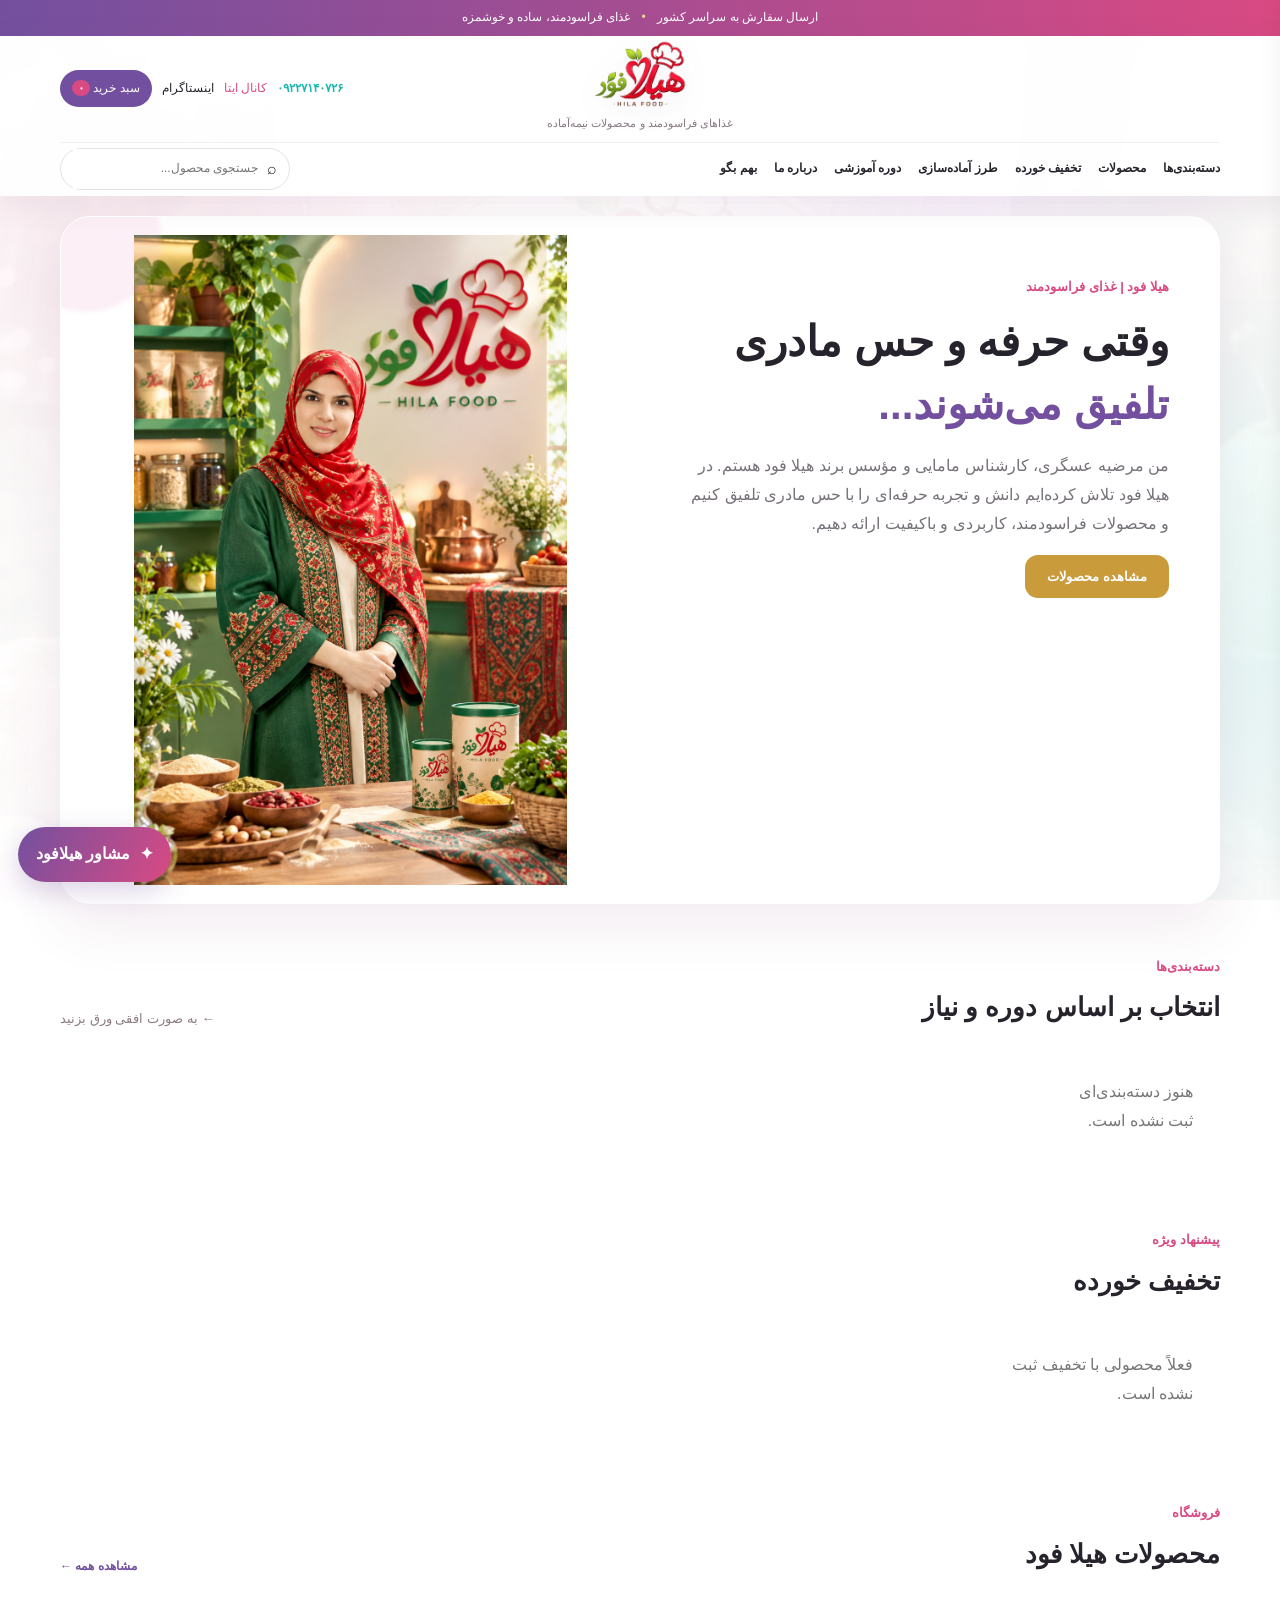
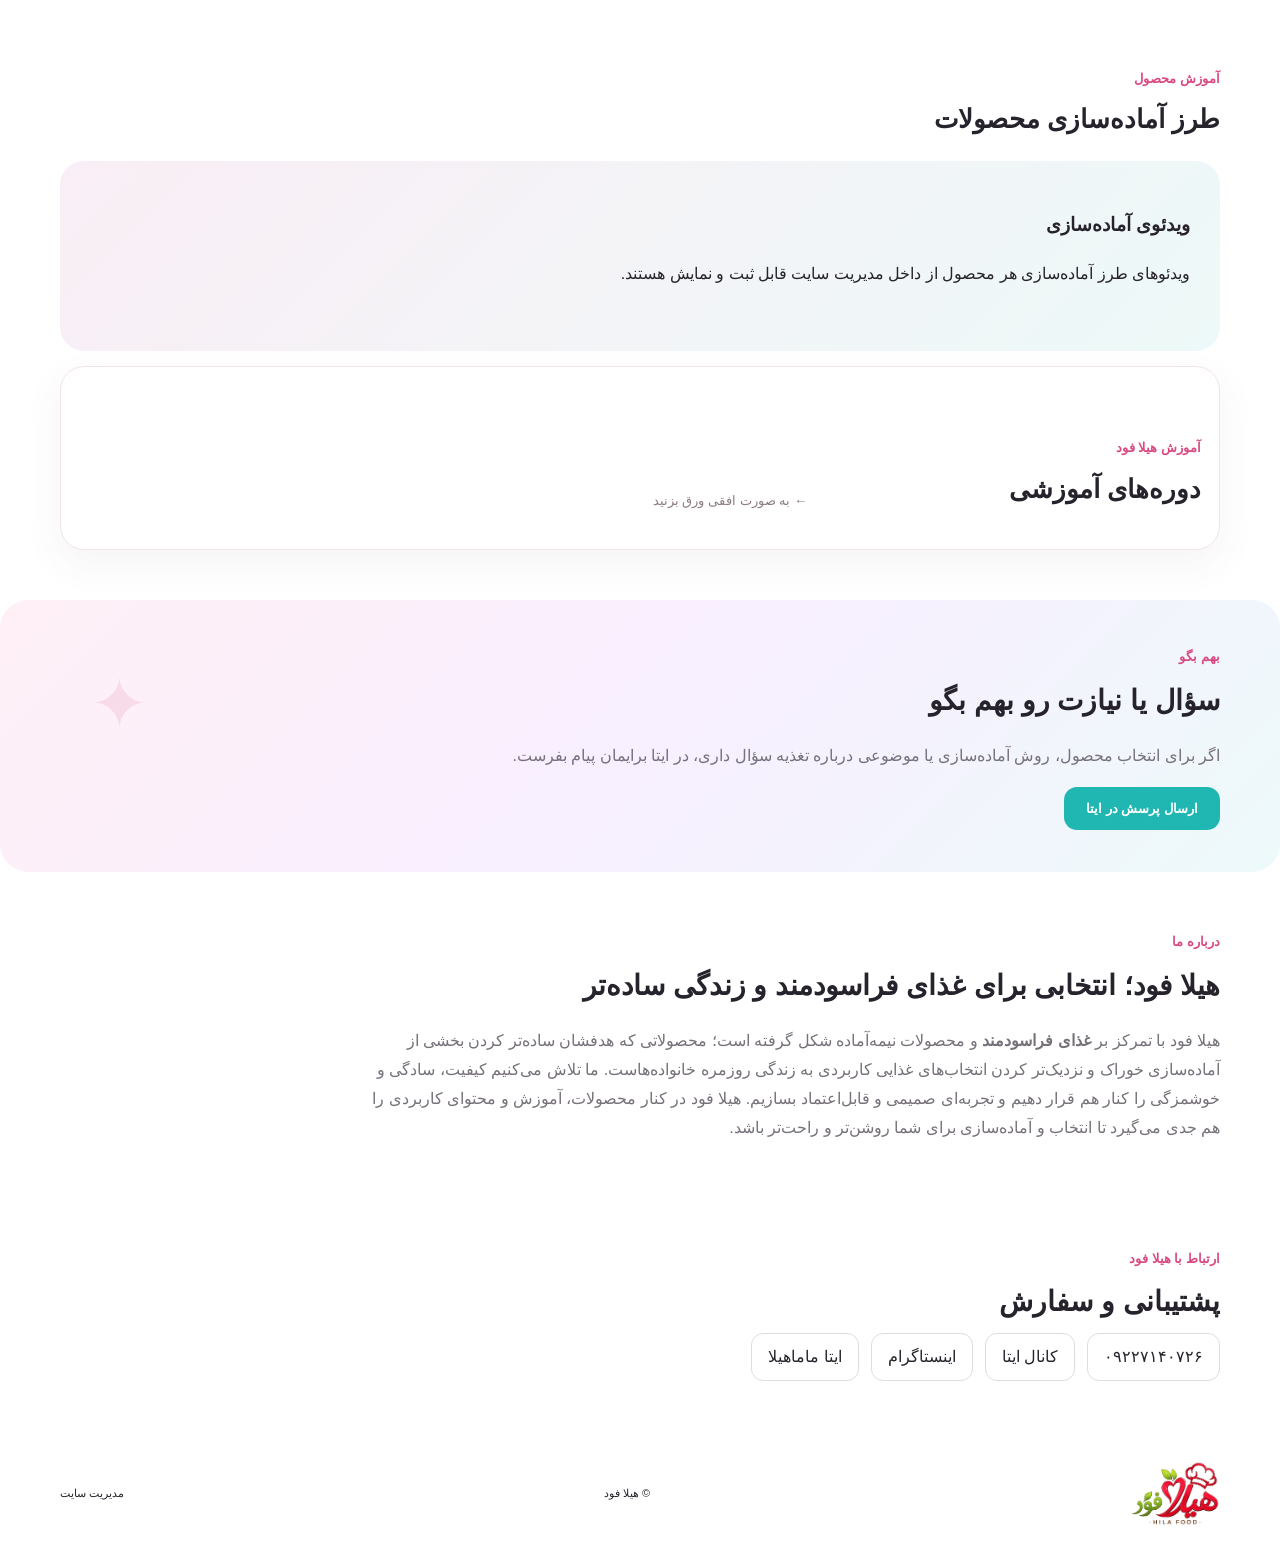
==== commit 3f6ea511: "Update Hila Food Instagram profile link" ====
--- a/index.html
+++ b/index.html
@@ -80,7 +80,7 @@
 
 <a
   class="instagram"
-  href="https://instagram.com/hila_mamaa"
+  href="https://instagram.com/hilafood2026"
   target="_blank"
   rel="noopener"
 >
@@ -190,7 +190,7 @@
 
 <a
   class="social-link"
-  href="https://instagram.com/hila_mamaa"
+  href="https://instagram.com/hilafood2026"
   target="_blank"
   rel="noopener"
 >
@@ -555,7 +555,7 @@
 </a>
 
 <a
-  href="https://instagram.com/hila_mamaa"
+  href="https://instagram.com/hilafood2026"
   target="_blank"
   rel="noopener"
 >
--- a/style.css
+++ b/style.css
@@ -514,50 +514,6 @@
   color: #aaa;
 }
 
-.test-order-panel {
-  margin-top: 12px;
-  padding: 11px;
-  border: 1px dashed #d7b5cc;
-  border-radius: 12px;
-  background: #fff8fc;
-  font-size: 11px;
-  line-height: 1.8;
-}
-
-.test-order-panel p {
-  margin: 4px 0;
-  color: var(--muted);
-}
-
-.test-order-button,
-.vertical-order-actions .details {
-  width: 100%;
-  border: 0;
-  border-radius: 9px;
-  padding: 8px 10px;
-  font: inherit;
-  font-size: 11px;
-  cursor: pointer;
-  background: var(--purple);
-  color: #fff;
-}
-
-.test-order-button:disabled {
-  opacity: .55;
-  cursor: not-allowed;
-}
-
-.order-item-meta {
-  display: block;
-  margin-top: 4px;
-  color: #765f72;
-  font-size: 10px;
-}
-
-.vertical-order-actions {
-  margin-top: 10px;
-}
-
 .details {
   border: 0;
   background: var(--pink);
@@ -606,35 +562,6 @@
   color: #b19ca8;
 }
 
-/* ویدئوهای محصولات: بارگیری رسانه فقط هنگام پخش */
-.product-video-section { margin-top: 22px; }
-.media-video-grid {
-  display: grid;
-  grid-template-columns: repeat(auto-fit, minmax(min(100%, 250px), 1fr));
-  gap: 16px;
-  width: 100%;
-}
-.media-video-card {
-  min-width: 0;
-  overflow: hidden;
-  padding: 12px;
-  border: 1px solid var(--line);
-  border-radius: 18px;
-  background: #fff;
-  box-shadow: 0 8px 24px #4530400a;
-}
-.media-video-card h3 { margin: 0 0 10px; font-size: 15px; line-height: 1.6; }
-.media-video-card video {
-  display: block;
-  width: 100%;
-  aspect-ratio: 9 / 16;
-  max-height: 520px;
-  object-fit: contain;
-  background: #171217;
-  border-radius: 12px;
-}
-.preparation-video-grid { width: 100%; }
-
 /* ویدئو و دوره آموزشی */
 
 .video-section,
@@ -656,8 +583,6 @@
 .video-box h3 {
   margin-top: 0;
 }
-
-.video-box { display: block; min-height: 0; padding: 18px; }
 
 .course {
   display: grid;
@@ -1059,10 +984,6 @@
   .course {
     grid-template-columns: 1fr;
   }
-
-  .media-video-grid { grid-template-columns: repeat(auto-fit, minmax(min(100%, 220px), 1fr)); }
-  .media-video-card { padding: 9px; }
-  .media-video-card video { max-height: 440px; }
 
   .product-rail > * {
     flex-basis: 235px;
@@ -1209,9 +1130,6 @@
     flex-basis: 220px;
   }
 
-  .media-video-grid { grid-template-columns: minmax(0, 1fr); }
-  .media-video-card video { max-height: 560px; }
-
   .bego h2,
   .about h2,
   .contact h2 {
@@ -1227,61 +1145,30 @@
   }
 }
 
-/* Scientific knowledge articles */
-.science-articles-section {
-  padding-top: 30px;
-  padding-bottom: 34px;
-}
-.science-articles-grid {
-  display: grid;
-  grid-template-columns: repeat(auto-fit, minmax(min(100%, 270px), 1fr));
-  gap: 14px;
-}
-.science-article-card {
-  min-width: 0;
-  padding: 18px;
-  border: 1px solid var(--line);
-  border-radius: 18px;
-  background: #ffffffed;
-  box-shadow: 0 8px 24px #3023330a;
-}
-.science-article-card h3 {
-  margin: 4px 0 8px;
-  line-height: 1.7;
-  overflow-wrap: anywhere;
-}
-.science-article-meta {
-  margin: 0;
-  color: var(--purple);
-  font-size: 12px;
-}
-.science-article-summary {
-  margin: 8px 0 14px;
-  color: var(--muted);
-}
-.science-article-card details {
-  border-top: 1px solid var(--line);
-  padding-top: 10px;
-}
-.science-article-card summary {
-  cursor: pointer;
-  color: var(--pink);
-  font-weight: 700;
-}
-.science-article-content {
-  padding: 10px 0;
-  overflow-wrap: anywhere;
-}
-.science-article-card li {
-  margin: 5px 0;
-  overflow-wrap: anywhere;
-}
-.science-article-card a {
-  color: var(--purple);
-  text-decoration: underline;
-  text-underline-offset: 3px;
-}
-@media (max-width: 560px) {
-  .science-article-card { padding: 14px; }
-  .science-articles-grid { grid-template-columns: minmax(0, 1fr); }
-}
+
+/* مشاور راهنمای رایگان هیلافود */
+.hila-advisor{position:fixed;left:18px;bottom:18px;z-index:1000;font-family:Tahoma,Arial,sans-serif;direction:rtl}
+.hila-advisor-launch{border:0;border-radius:999px;background:linear-gradient(120deg,#73509f,#d94a83);color:#fff;padding:13px 18px;box-shadow:0 8px 28px #73509f44;font:inherit;font-weight:700;cursor:pointer}
+.hila-advisor-launch span{margin-right:5px}
+.hila-advisor-panel{position:absolute;left:0;bottom:62px;width:min(360px,calc(100vw - 28px));height:min(520px,calc(100dvh - 110px));background:#fff;border:1px solid #eee3ed;border-radius:20px;box-shadow:0 14px 45px #34203b30;display:flex;flex-direction:column;overflow:hidden}
+.hila-advisor-panel[hidden]{display:none}
+.hila-advisor-head{display:flex;justify-content:space-between;align-items:center;padding:14px 16px;background:#fbf5fa;border-bottom:1px solid #eee}
+.hila-advisor-head strong,.hila-advisor-head small{display:block}
+.hila-advisor-head small{font-size:11px;color:#777;margin-top:4px}
+.hila-advisor-close{border:0;background:transparent;font-size:26px;cursor:pointer;color:#72518f}
+.hila-advisor-messages{padding:13px;overflow:auto;flex:1;background:#fff}
+.hila-advisor-bubble{max-width:92%;padding:10px 12px;margin:8px 0;border-radius:14px;font-size:13px;line-height:1.9;white-space:pre-wrap}
+.hila-advisor-bubble.bot{background:#f5f0f8;color:#382d40;margin-left:auto}
+.hila-advisor-bubble.user{background:#eaf8f6;color:#245c58;margin-right:auto}
+.hila-advisor-products{display:grid;gap:7px;margin:8px 0}
+.hila-advisor-product{padding:9px 11px;border:1px solid #eee5ef;border-radius:11px;background:#fff}
+.hila-advisor-product strong,.hila-advisor-product small{display:block}
+.hila-advisor-product strong{font-size:12px;color:#73509f}
+.hila-advisor-product small{font-size:11px;color:#666;line-height:1.7;margin-top:4px}
+.hila-advisor-chips{display:flex;gap:6px;overflow-x:auto;padding:8px 10px}
+.hila-advisor-chips button{white-space:nowrap;border:1px solid #e8dced;border-radius:20px;background:#fff;padding:7px 10px;font:inherit;font-size:11px;color:#73509f;cursor:pointer}
+.hila-advisor-form{display:flex;gap:7px;padding:9px;border-top:1px solid #eee}
+.hila-advisor-form input{min-width:0;flex:1;border:1px solid #e5dce8;border-radius:12px;padding:10px;font:inherit;font-size:12px}
+.hila-advisor-form button{border:0;border-radius:12px;background:#73509f;color:#fff;padding:0 14px;font:inherit;cursor:pointer}
+.hila-advisor-note{font-size:10px;color:#888;text-align:center;margin:0;padding:0 8px 8px}
+@media(max-width:500px){.hila-advisor{left:12px;bottom:12px}.hila-advisor-panel{bottom:58px}}
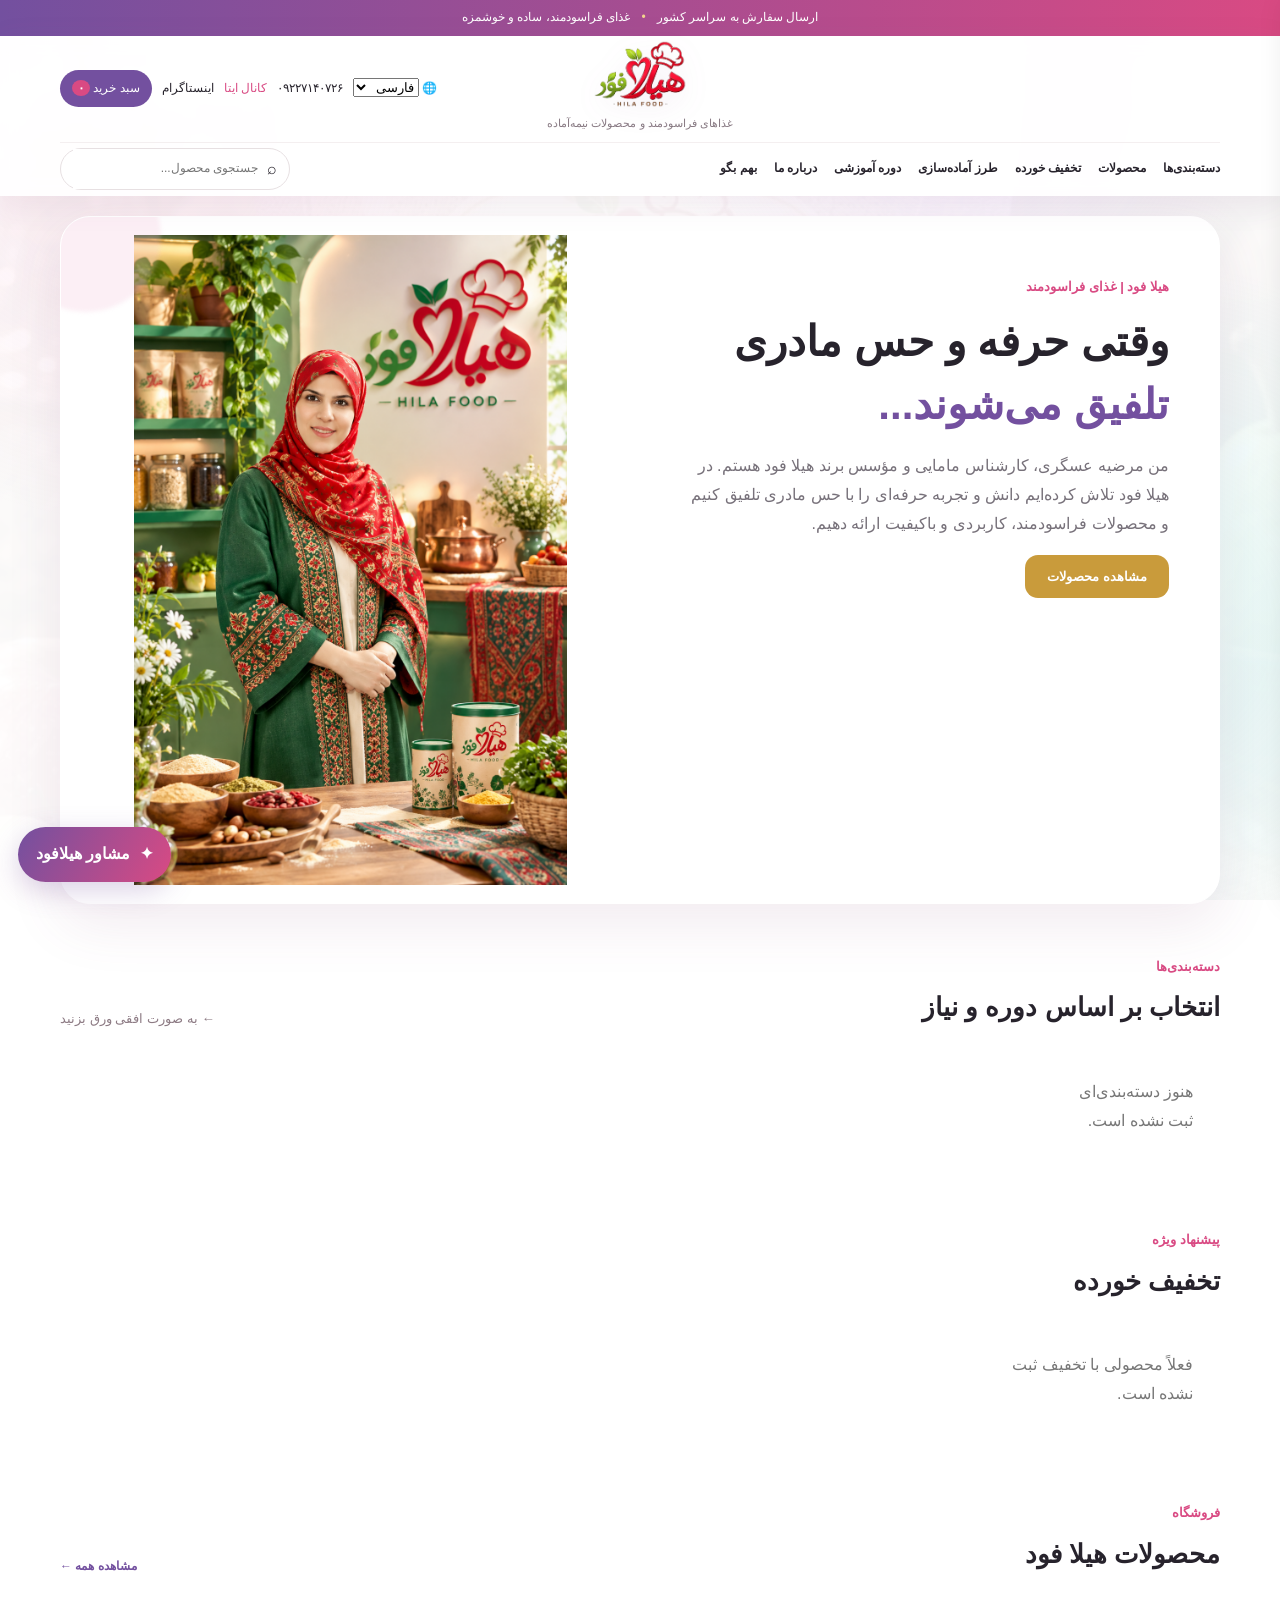
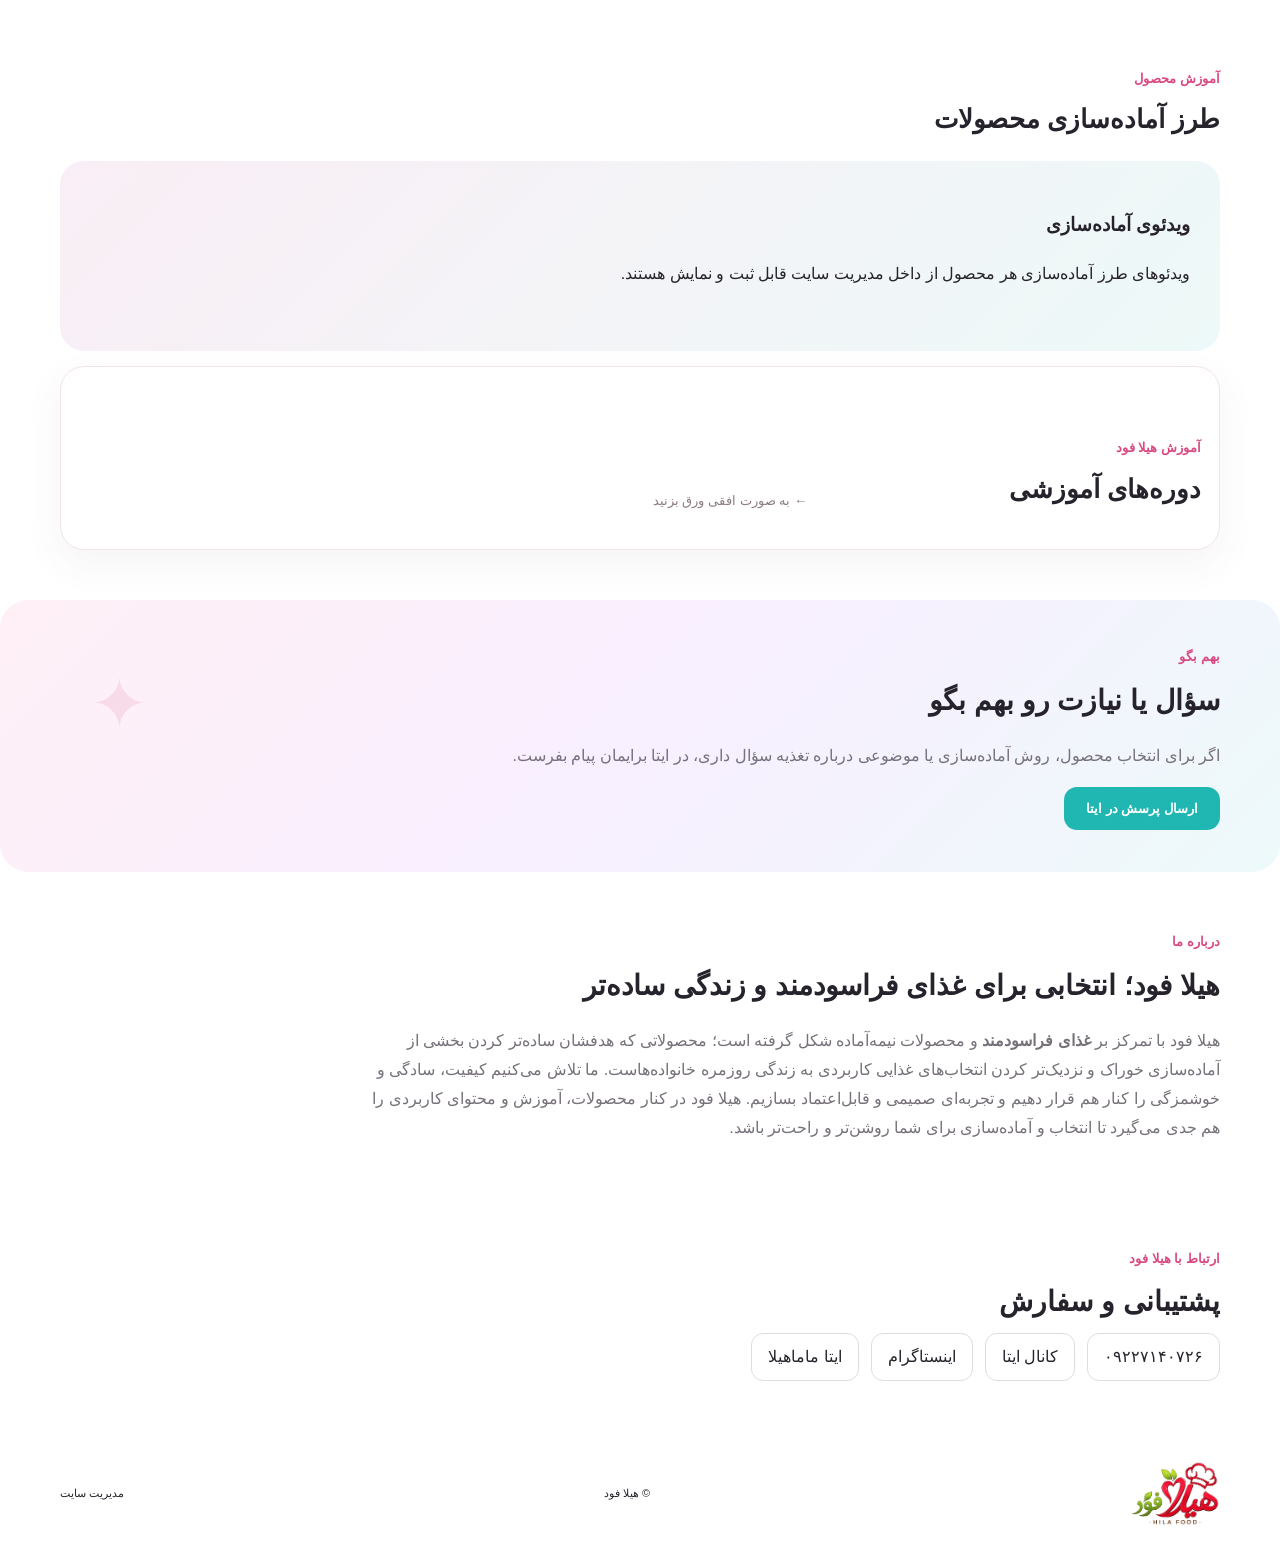
==== commit d3cd7e02: "Add language selector to Hila Food storefront" ====
--- a/index.html
+++ b/index.html
@@ -64,6 +64,14 @@
 
 
 <div class="head-side">
+<label class="language-switch" aria-label="Language">
+  <span>🌐</span>
+  <select data-language-picker aria-label="Select language">
+    <option value="fa">فارسی</option>
+    <option value="en">English</option>
+    <option value="ar">العربية</option>
+  </select>
+</label>
 
 <a href="tel:09227140726">
 ۰۹۲۲۷۱۴۰۷۲۶
@@ -650,6 +658,7 @@
 </aside>
 
 
+<script src="i18n.js" defer></script>
 <script
   src="app.js"
   defer
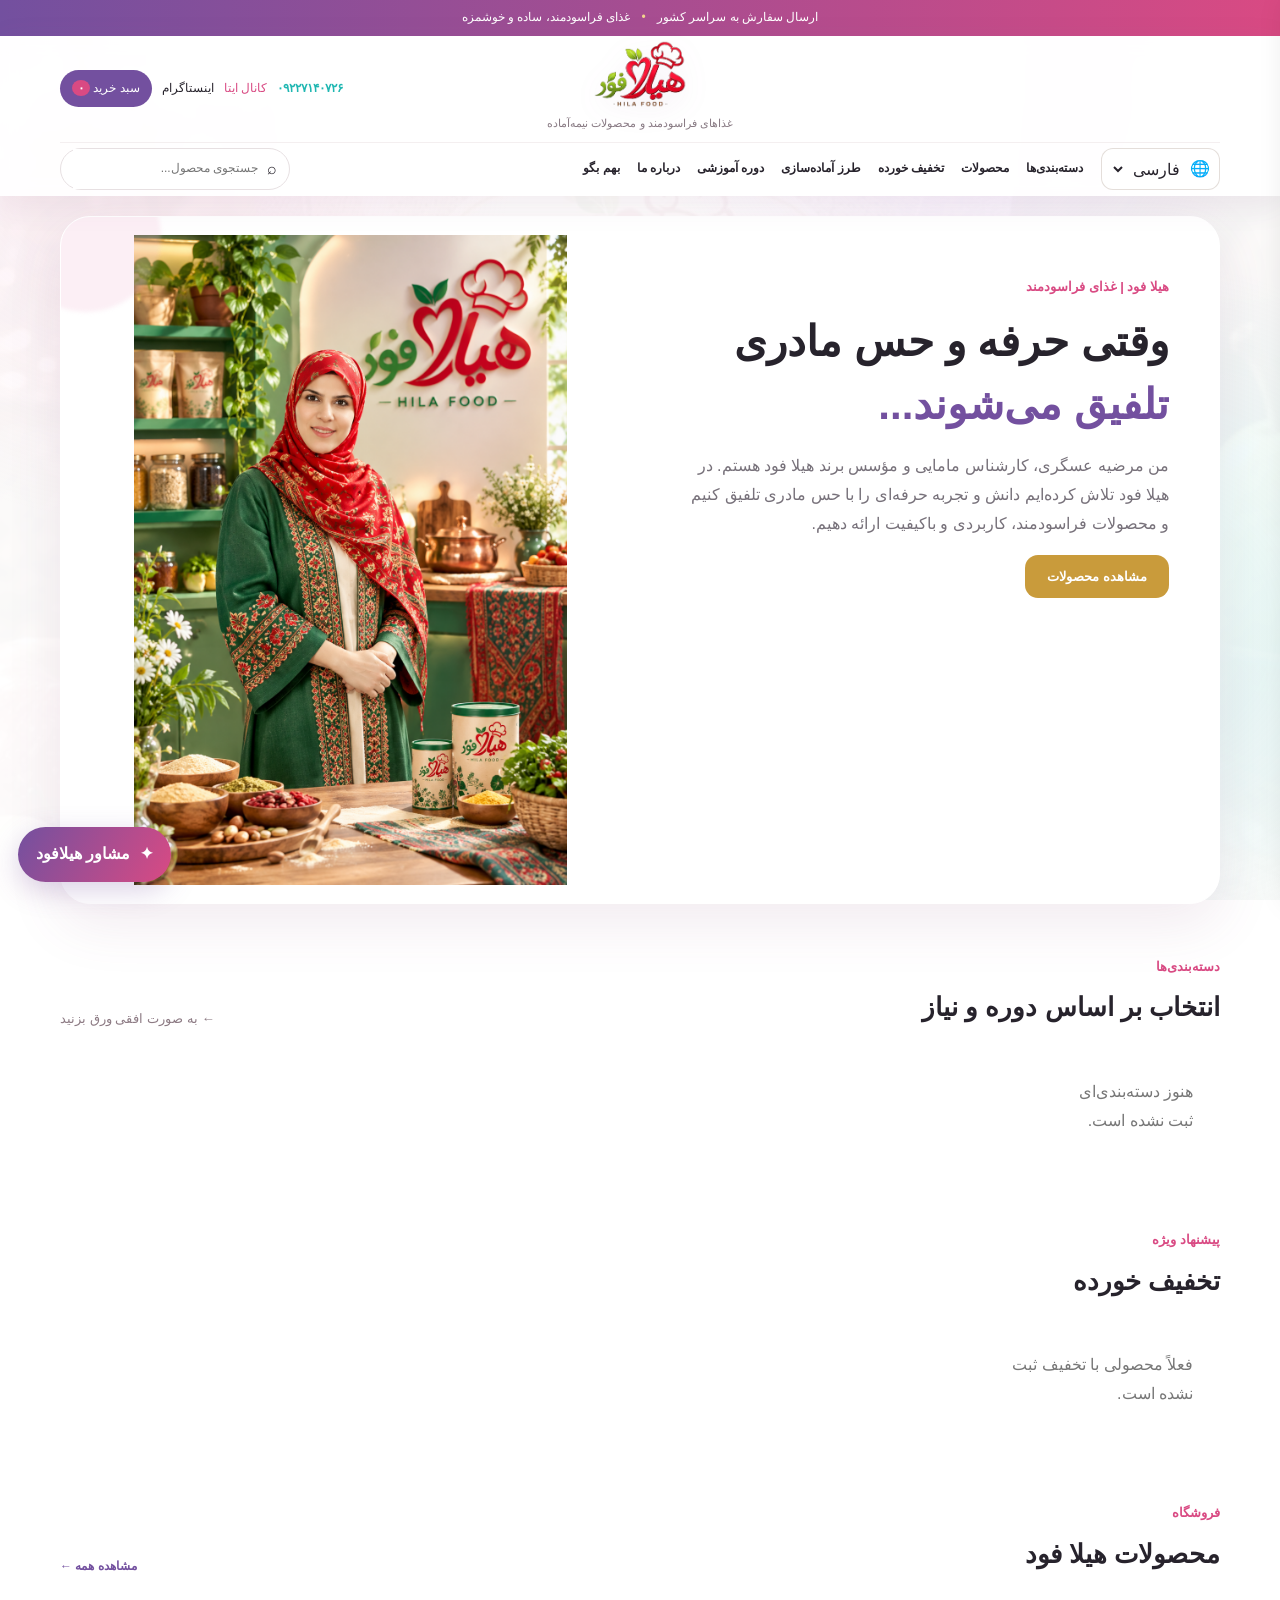
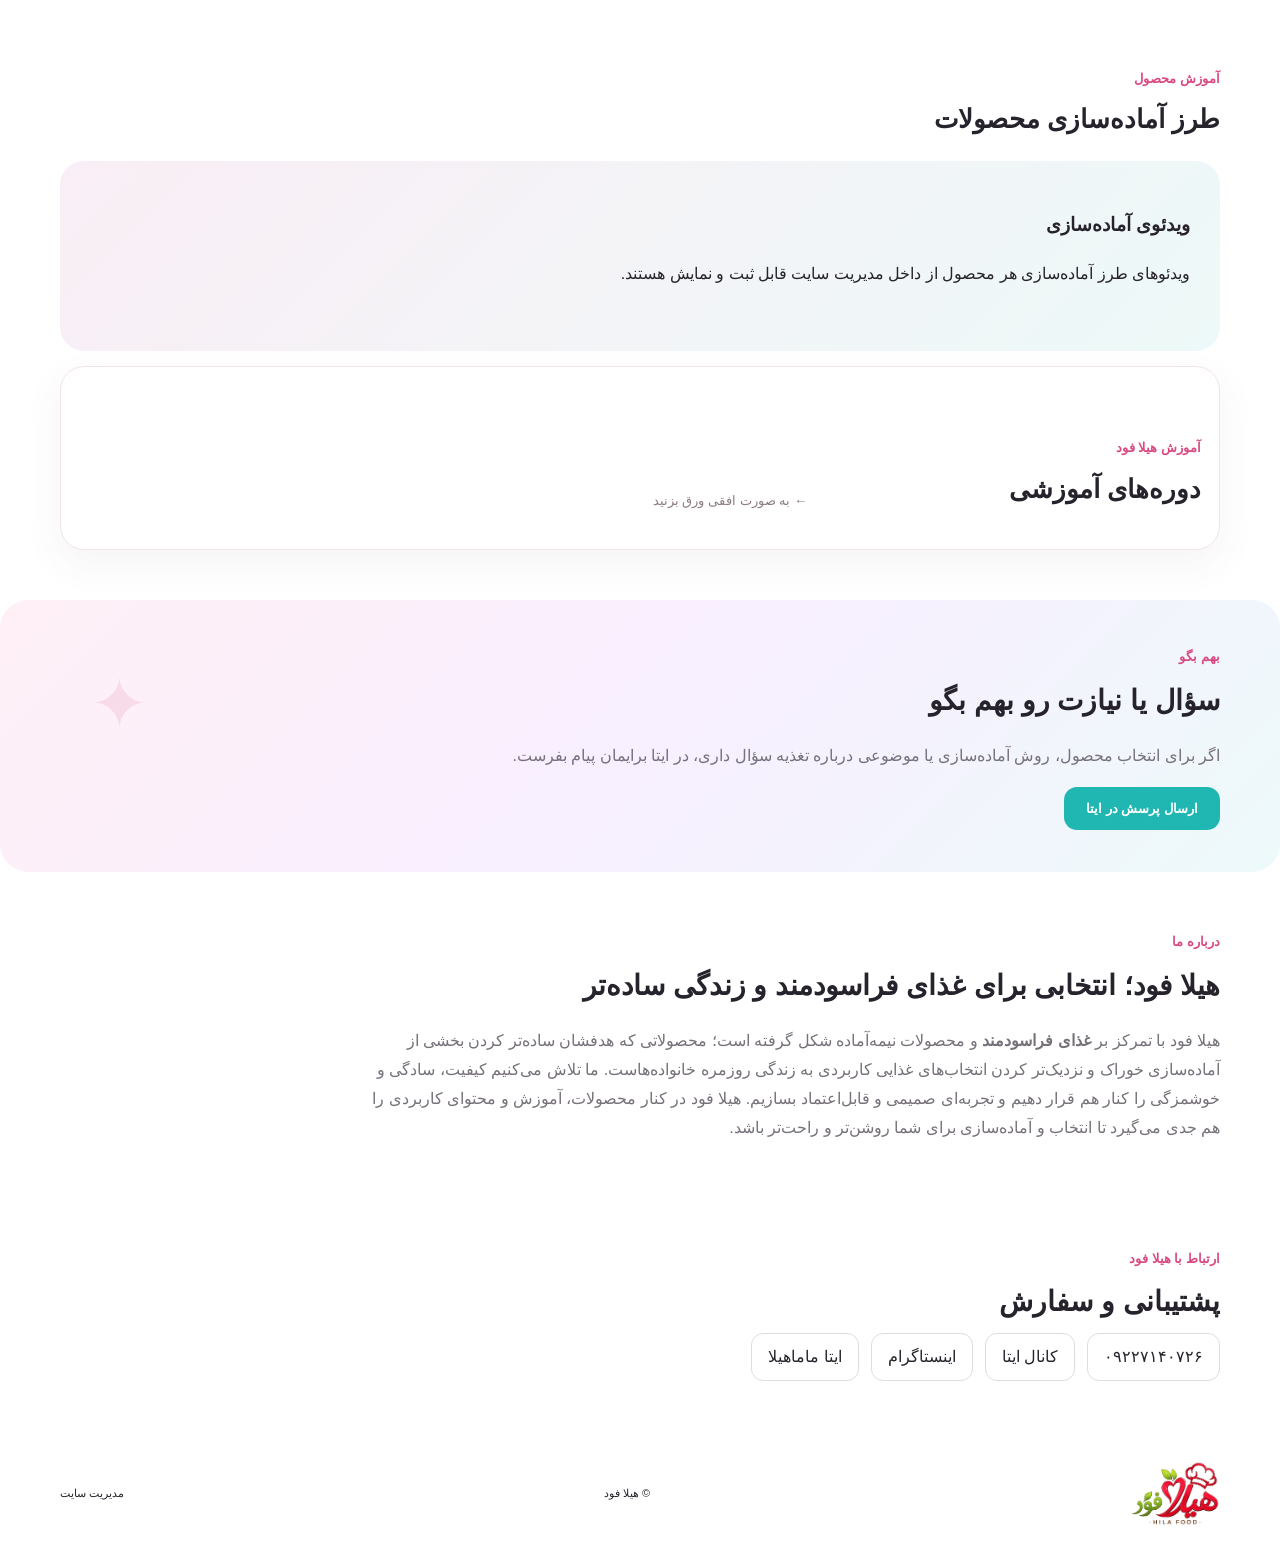
==== commit 4fd49c46: "Keep language selector visible on mobile navigation" ====
--- a/index.html
+++ b/index.html
@@ -64,6 +64,52 @@
 
 
 <div class="head-side">
+
+
+<a href="tel:09227140726">
+۰۹۲۲۷۱۴۰۷۲۶
+</a>
+
+<a
+  class="eitaa"
+  href="https://eitaa.com/hilafood"
+  target="_blank"
+  rel="noopener"
+>
+کانال ایتا
+</a>
+
+<a
+  class="instagram"
+  href="https://instagram.com/hilafood2026"
+  target="_blank"
+  rel="noopener"
+>
+اینستاگرام
+</a>
+
+<button
+  class="cart-btn"
+  onclick="openCart()"
+>
+سبد خرید
+<b class="cart-count">۰</b>
+</button>
+
+</div>
+
+</div>
+
+
+<nav class="nav container">
+
+<button
+  class="hamb"
+  onclick="toggleMenu()"
+>
+☰
+</button>
+
 <label class="language-switch" aria-label="Language">
   <span>🌐</span>
   <select data-language-picker aria-label="Select language">
@@ -72,50 +118,6 @@
     <option value="ar">العربية</option>
   </select>
 </label>
-
-<a href="tel:09227140726">
-۰۹۲۲۷۱۴۰۷۲۶
-</a>
-
-<a
-  class="eitaa"
-  href="https://eitaa.com/hilafood"
-  target="_blank"
-  rel="noopener"
->
-کانال ایتا
-</a>
-
-<a
-  class="instagram"
-  href="https://instagram.com/hilafood2026"
-  target="_blank"
-  rel="noopener"
->
-اینستاگرام
-</a>
-
-<button
-  class="cart-btn"
-  onclick="openCart()"
->
-سبد خرید
-<b class="cart-count">۰</b>
-</button>
-
-</div>
-
-</div>
-
-
-<nav class="nav container">
-
-<button
-  class="hamb"
-  onclick="toggleMenu()"
->
-☰
-</button>
 
 <div class="nav-links">
 
--- a/style.css
+++ b/style.css
@@ -1172,3 +1172,16 @@
 .hila-advisor-form button{border:0;border-radius:12px;background:#73509f;color:#fff;padding:0 14px;font:inherit;cursor:pointer}
 .hila-advisor-note{font-size:10px;color:#888;text-align:center;margin:0;padding:0 8px 8px}
 @media(max-width:500px){.hila-advisor{left:12px;bottom:12px}.hila-advisor-panel{bottom:58px}}
+
+
+/* Multilingual layout */
+.language-switch{display:inline-flex;align-items:center;gap:6px;padding:6px 9px;border:1px solid rgba(120,90,70,.2);border-radius:12px;background:#fff;font:inherit}
+.language-switch select{border:0;background:transparent;color:inherit;font:inherit;cursor:pointer;max-width:112px}
+body.lang-en{font-family:Arial,Helvetica,sans-serif}
+body.lang-ar{font-family:Tahoma,Arial,sans-serif}
+html[dir="ltr"] .site-header,html[dir="ltr"] .header-top,html[dir="ltr"] .nav,html[dir="ltr"] .footer-inner{direction:ltr}
+html[dir="ltr"] .product-body,html[dir="ltr"] .hero-copy,html[dir="ltr"] .section-title,html[dir="ltr"] .about,html[dir="ltr"] .bego-inner{text-align:left}
+html[dir="ltr"] .cart-drawer{right:auto;left:0}
+html[dir="ltr"] .cart-row{direction:ltr}
+html[dir="ltr"] .language-switch{direction:ltr}
+@media(max-width:760px){.language-switch{font-size:13px;padding:5px 7px}.language-switch select{max-width:90px}}
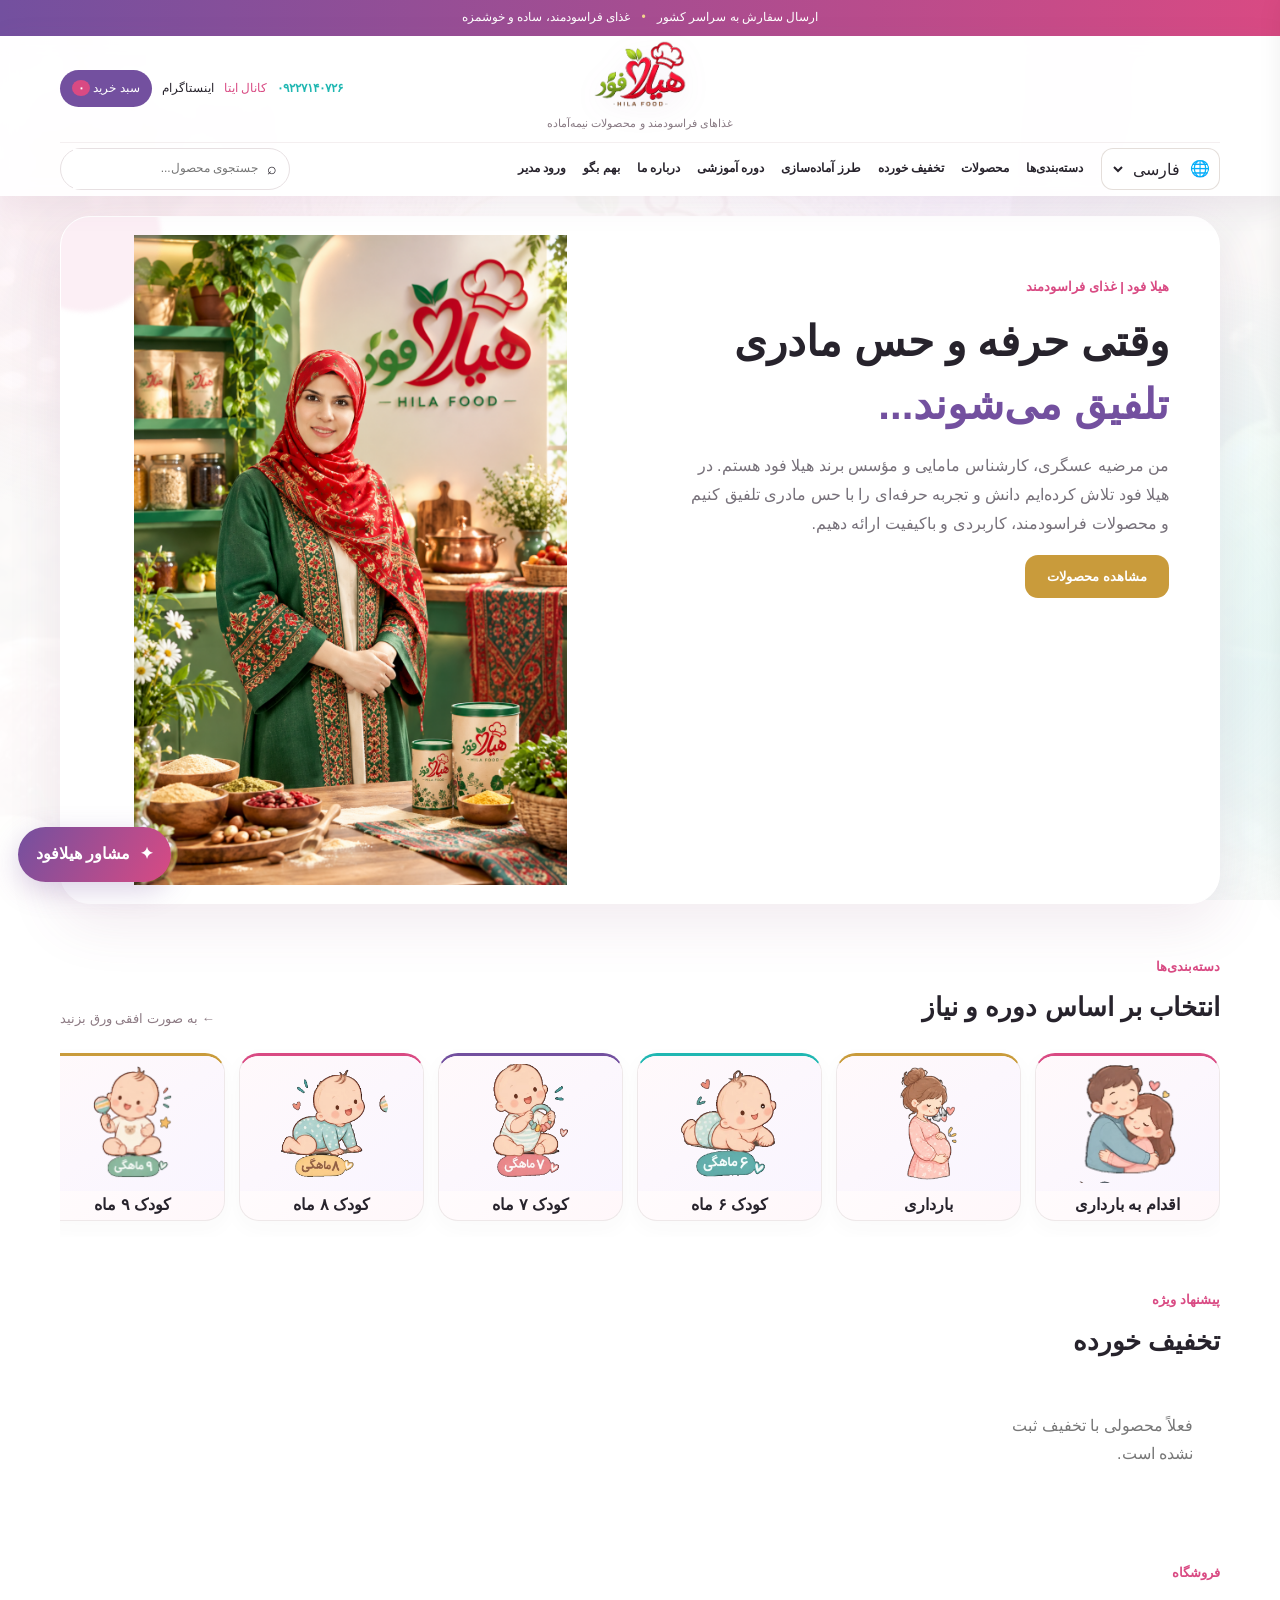
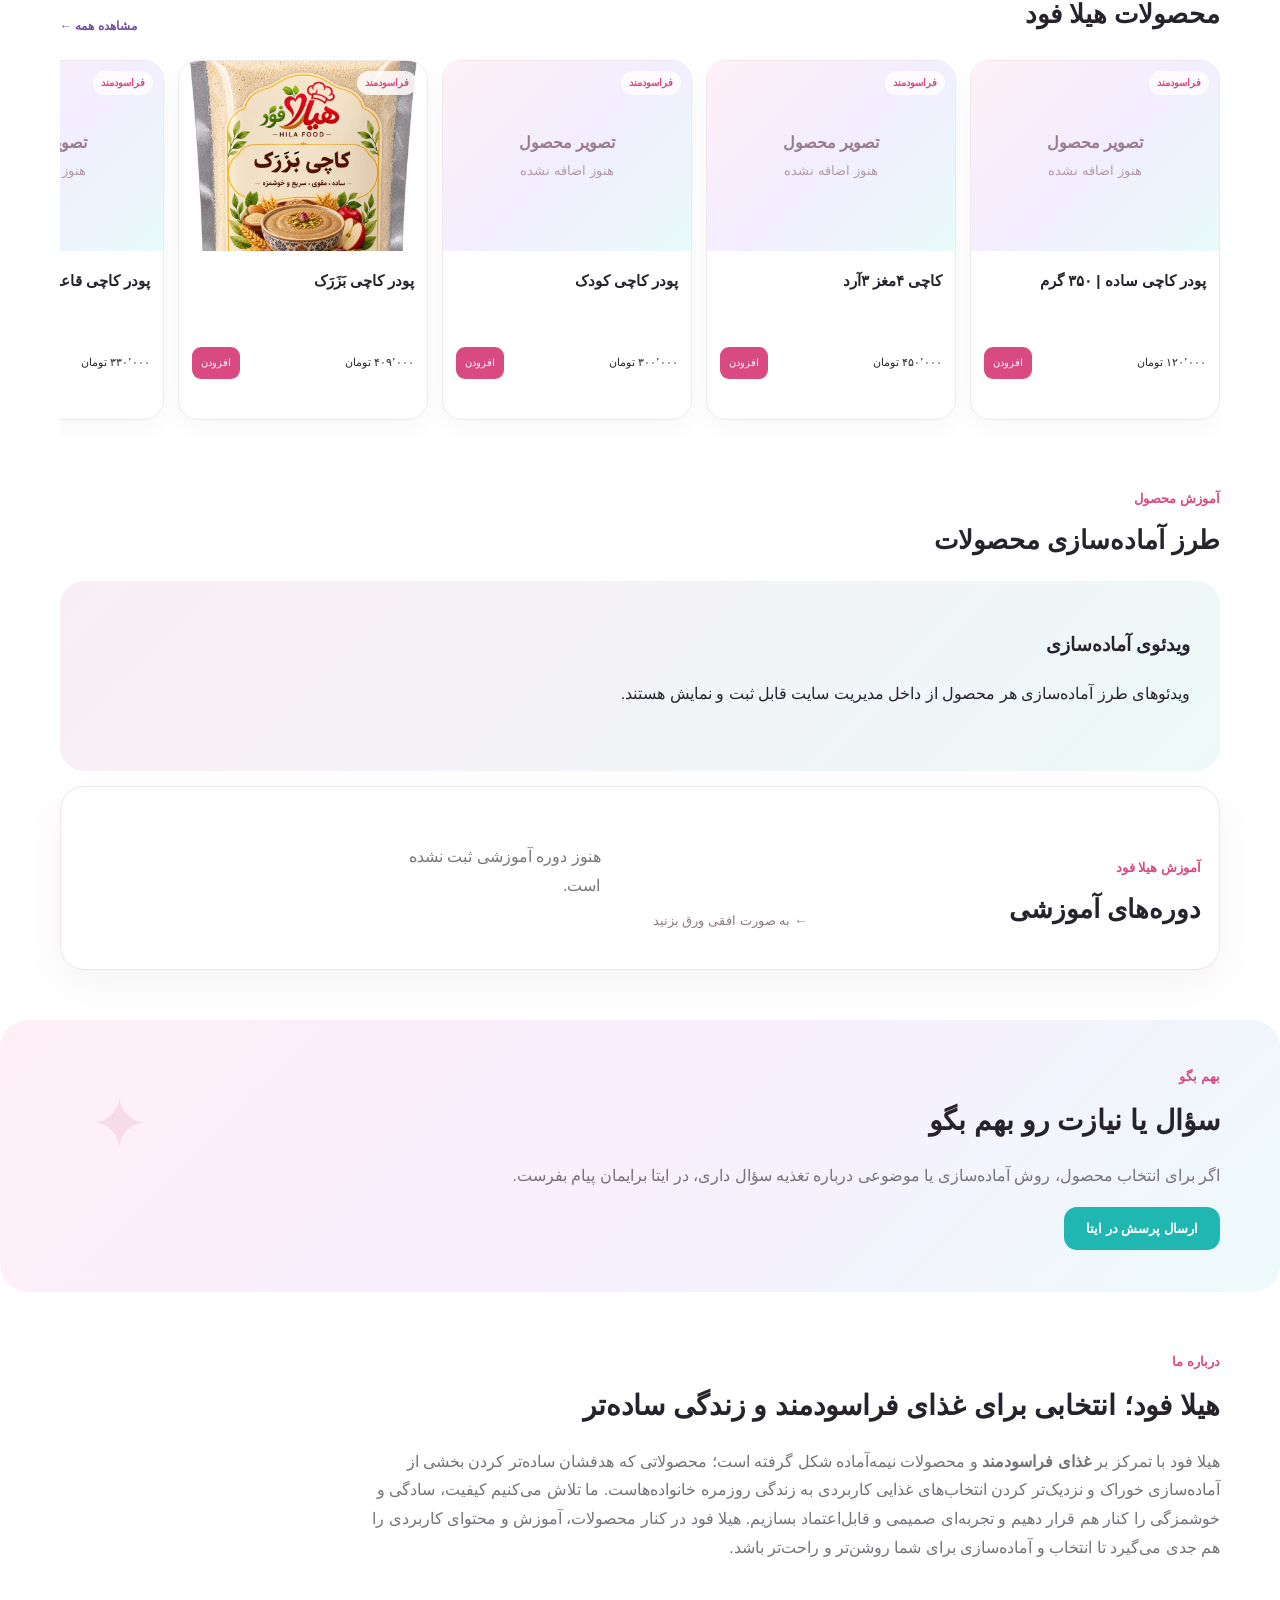
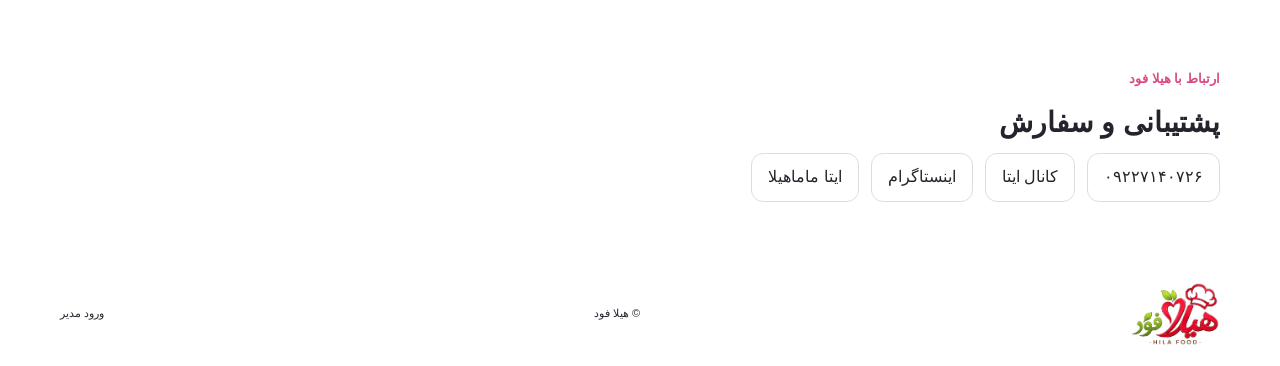
==== commit c0d24704: "Add admin login entry to storefront navigation" ====
--- a/index.html
+++ b/index.html
@@ -135,6 +135,8 @@
 
 <a href="#bego">بهم بگو</a>
 
+<a href="admin.html" class="admin-entry">ورود مدیر</a>
+
 </div>
 
 
@@ -180,6 +182,8 @@
 <a href="#about">درباره ما</a>
 
 <a href="#bego">بهم بگو</a>
+
+<a href="admin.html" class="social-link">ورود مدیر</a>
 
 <a
   class="drawer-cart"
@@ -600,8 +604,8 @@
 © هیلا فود
 </span>
 
-<a href="admin.html">
-مدیریت سایت
+<a href="admin.html" aria-label="ورود مدیر به پنل مدیریت">
+ورود مدیر
 </a>
 
 </div>
--- a/style.css
+++ b/style.css
@@ -951,8 +951,17 @@
 
   .search {
     margin: 0;
-    width: 240px;
-    max-width: calc(100% - 55px);
+    width: min(42vw, 240px);
+    max-width: 42vw;
+  }
+  .nav .language-switch {
+    flex: 0 0 auto;
+    margin-inline-start: auto;
+    font-size: 12px;
+    padding: 5px 6px;
+  }
+  .nav .language-switch select {
+    max-width: 74px;
   }
 
   .hero {
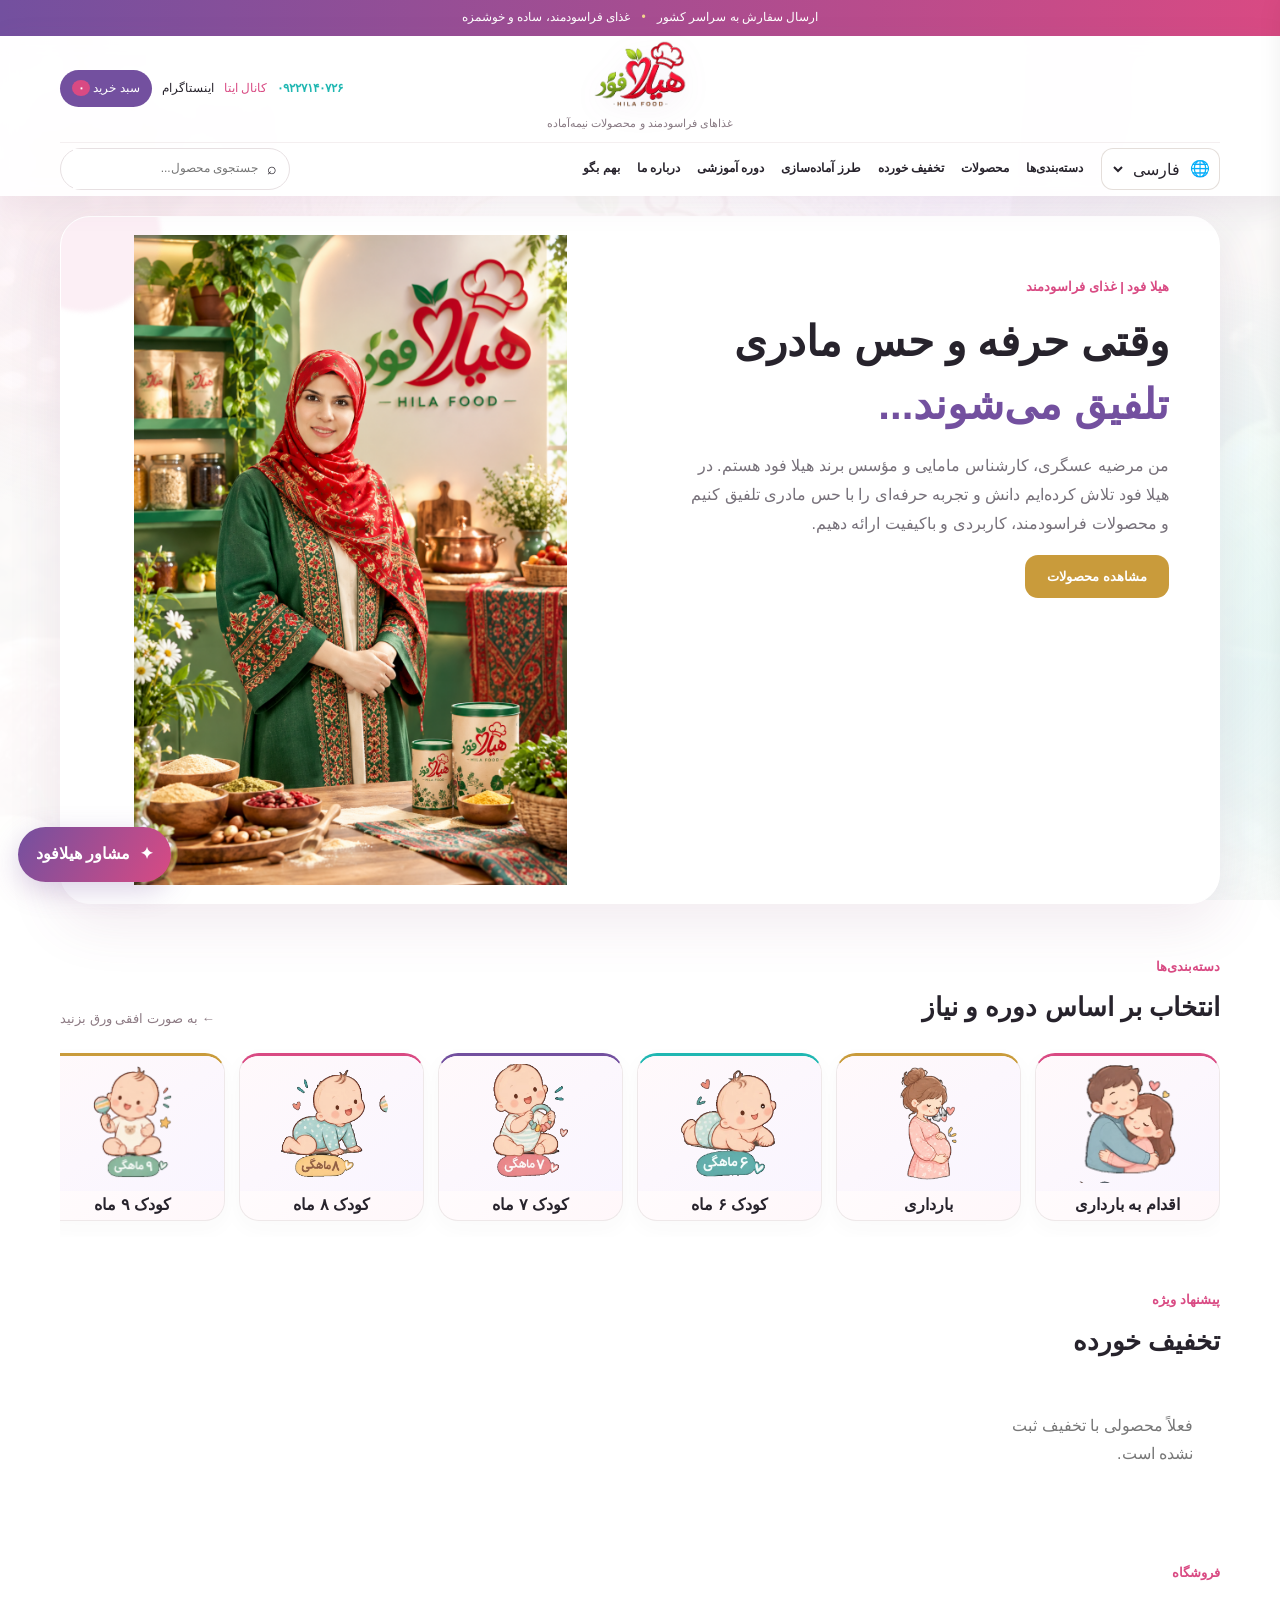
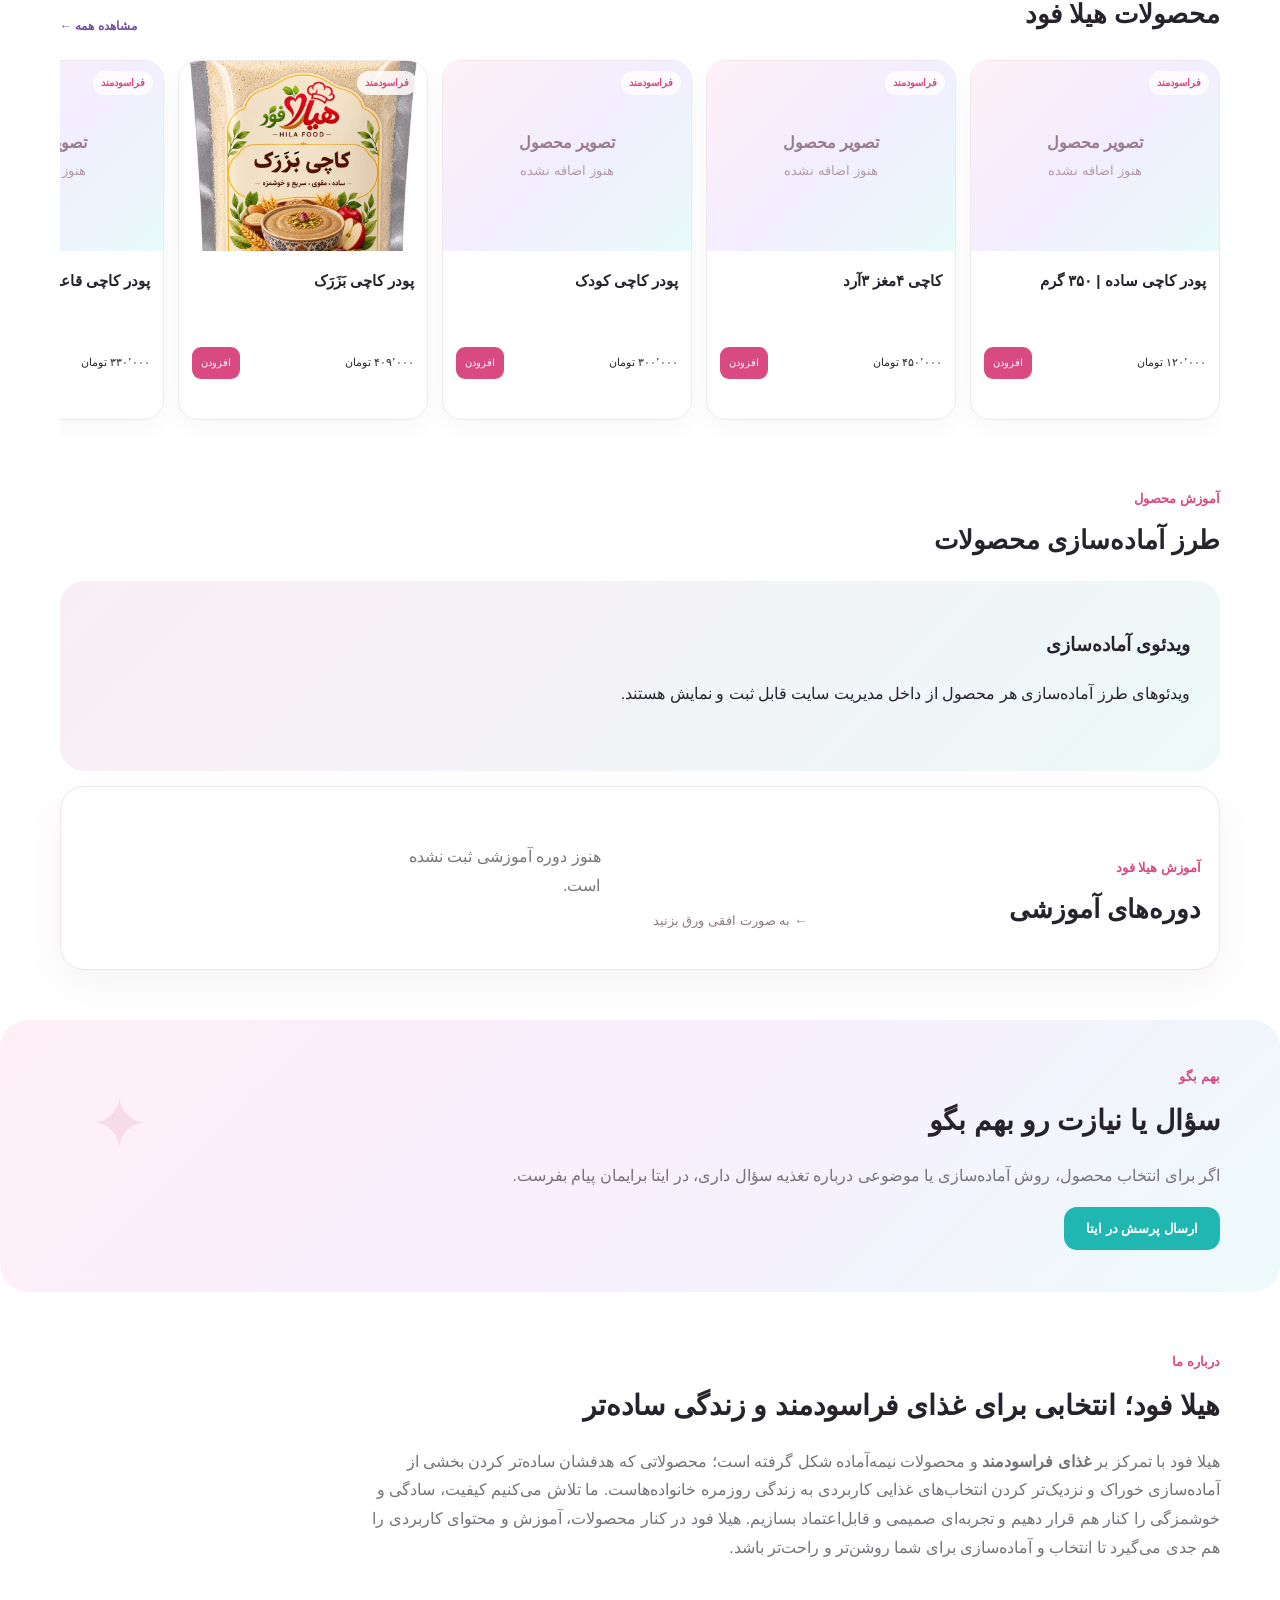
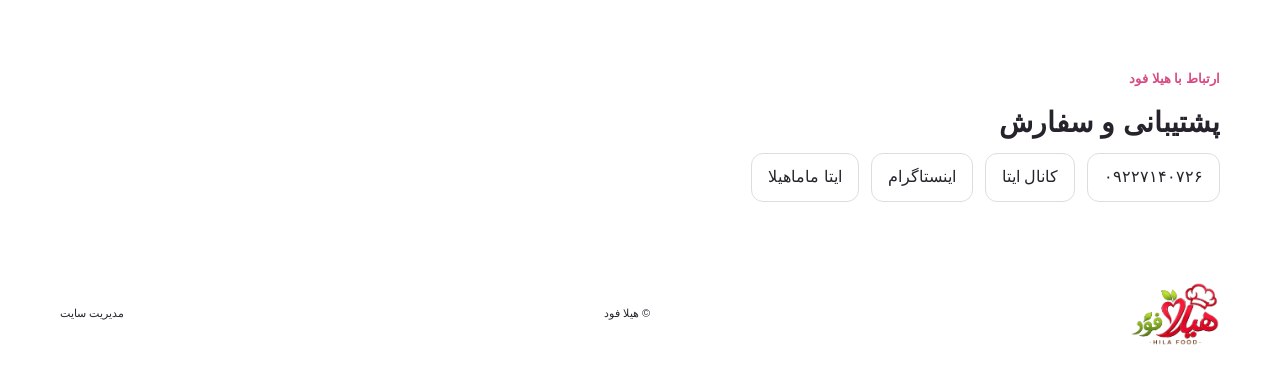
==== commit a34c5a5f: "Revert duplicate admin entry from storefront" ====
--- a/index.html
+++ b/index.html
@@ -135,7 +135,6 @@
 
 <a href="#bego">بهم بگو</a>
 
-<a href="admin.html" class="admin-entry">ورود مدیر</a>
 
 </div>
 
@@ -183,7 +182,6 @@
 
 <a href="#bego">بهم بگو</a>
 
-<a href="admin.html" class="social-link">ورود مدیر</a>
 
 <a
   class="drawer-cart"
@@ -604,8 +602,8 @@
 © هیلا فود
 </span>
 
-<a href="admin.html" aria-label="ورود مدیر به پنل مدیریت">
-ورود مدیر
+<a href="admin.html">
+مدیریت سایت
 </a>
 
 </div>
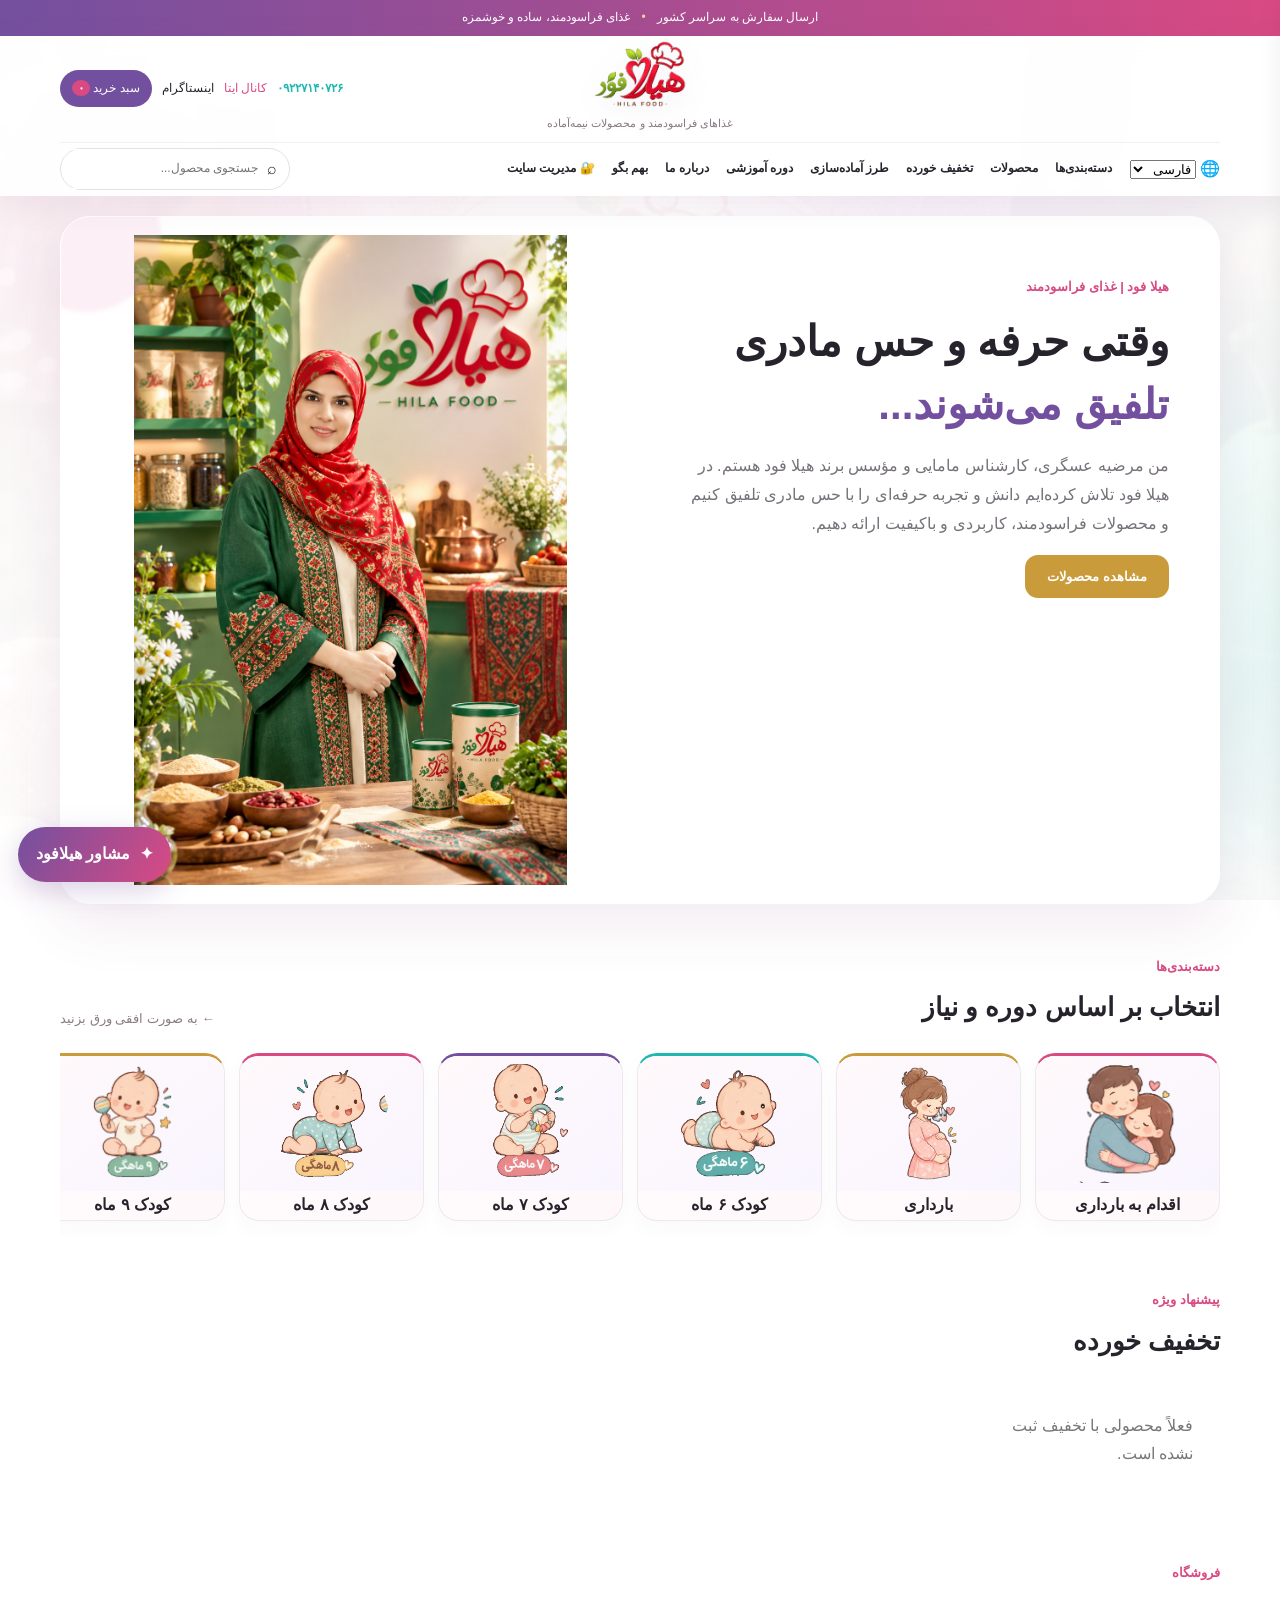
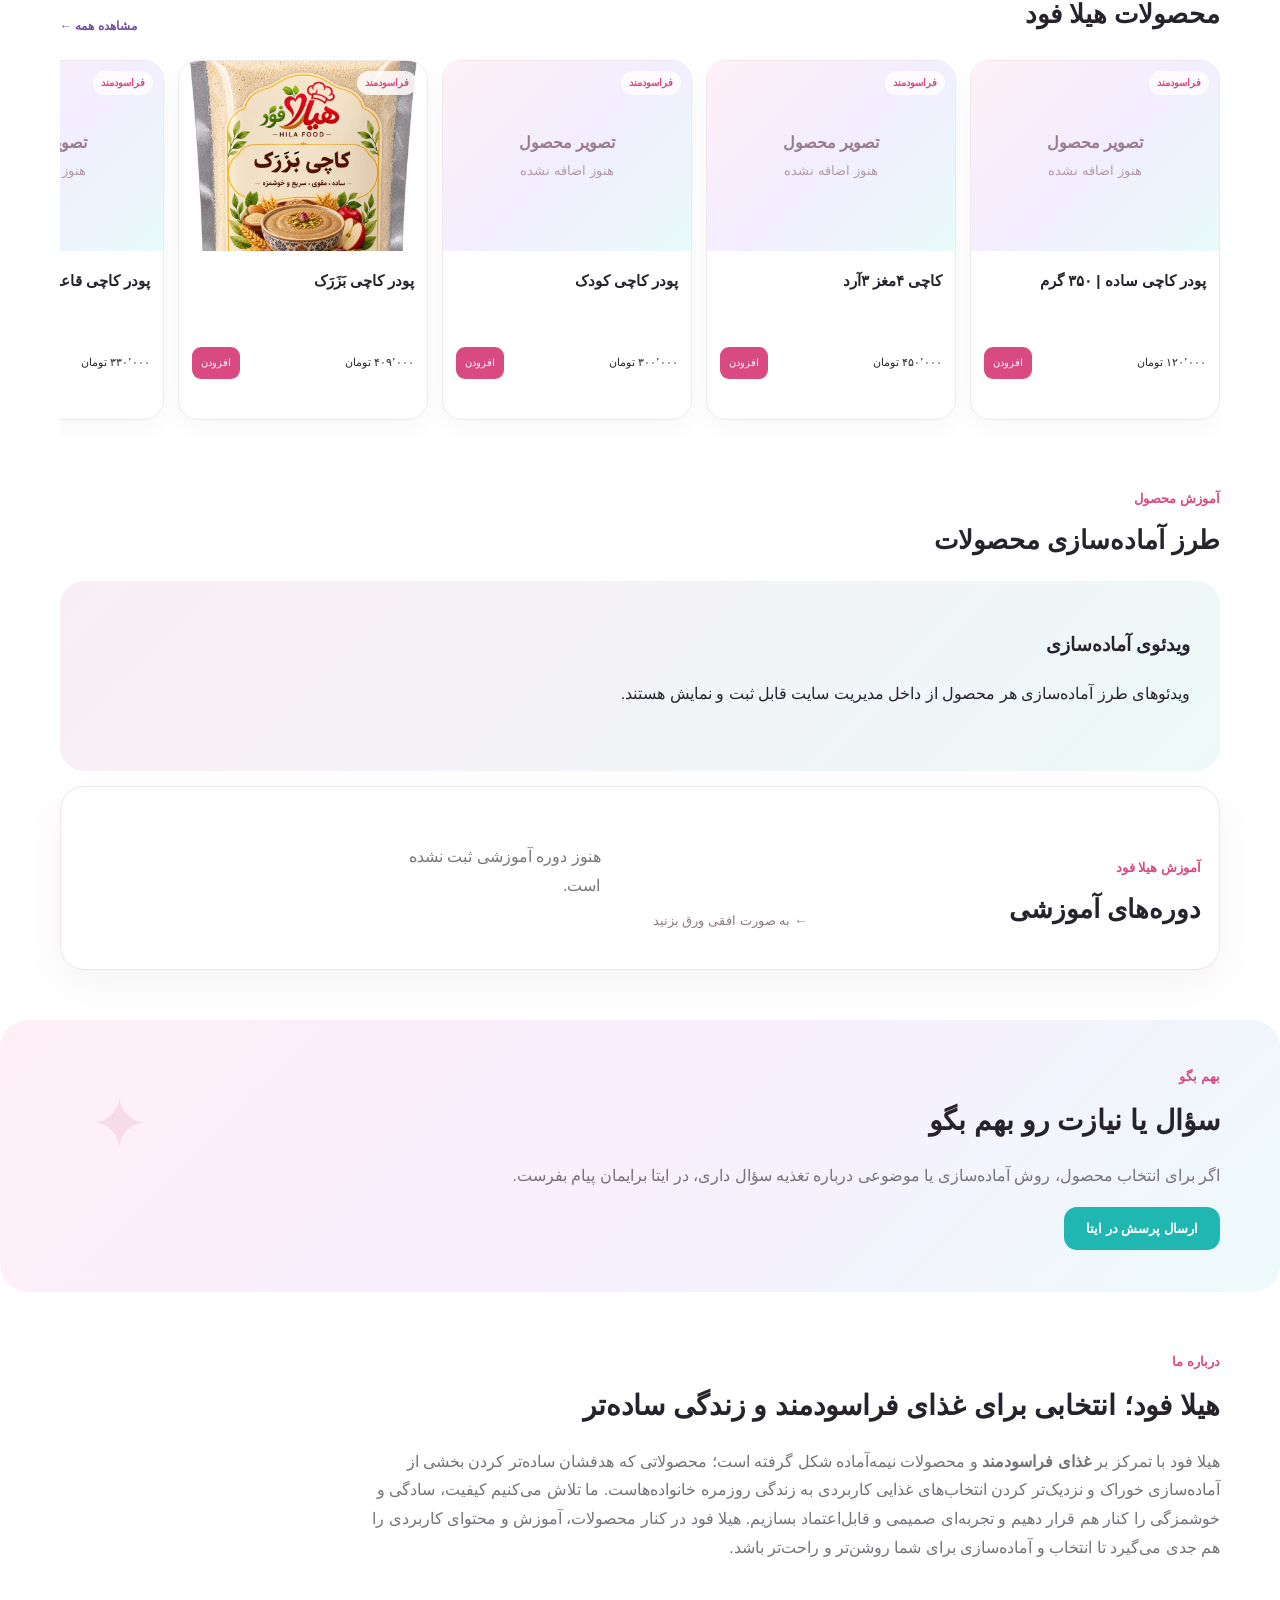
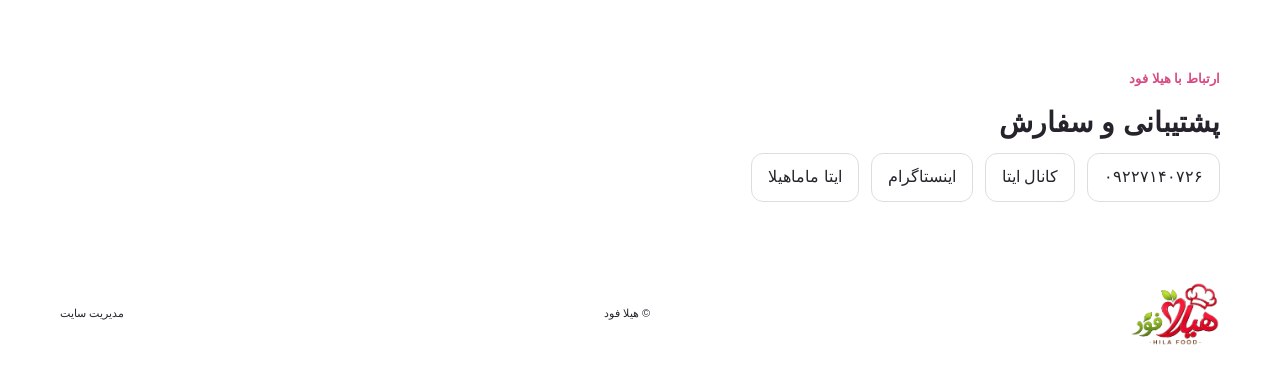
==== commit 23f8d346: "Add visible admin entry to main site navigation" ====
--- a/index.html
+++ b/index.html
@@ -135,6 +135,8 @@
 
 <a href="#bego">بهم بگو</a>
 
+<a class="admin-entry" href="admin.html">🔐 مدیریت سایت</a>
+
 
 </div>
 
@@ -181,6 +183,8 @@
 <a href="#about">درباره ما</a>
 
 <a href="#bego">بهم بگو</a>
+
+<a class="admin-entry" href="admin.html">🔐 ورود به مدیریت سایت</a>
 
 
 <a
--- a/style.css
+++ b/style.css
@@ -951,17 +951,8 @@
 
   .search {
     margin: 0;
-    width: min(42vw, 240px);
-    max-width: 42vw;
-  }
-  .nav .language-switch {
-    flex: 0 0 auto;
-    margin-inline-start: auto;
-    font-size: 12px;
-    padding: 5px 6px;
-  }
-  .nav .language-switch select {
-    max-width: 74px;
+    width: 240px;
+    max-width: calc(100% - 55px);
   }
 
   .hero {
@@ -1181,16 +1172,3 @@
 .hila-advisor-form button{border:0;border-radius:12px;background:#73509f;color:#fff;padding:0 14px;font:inherit;cursor:pointer}
 .hila-advisor-note{font-size:10px;color:#888;text-align:center;margin:0;padding:0 8px 8px}
 @media(max-width:500px){.hila-advisor{left:12px;bottom:12px}.hila-advisor-panel{bottom:58px}}
-
-
-/* Multilingual layout */
-.language-switch{display:inline-flex;align-items:center;gap:6px;padding:6px 9px;border:1px solid rgba(120,90,70,.2);border-radius:12px;background:#fff;font:inherit}
-.language-switch select{border:0;background:transparent;color:inherit;font:inherit;cursor:pointer;max-width:112px}
-body.lang-en{font-family:Arial,Helvetica,sans-serif}
-body.lang-ar{font-family:Tahoma,Arial,sans-serif}
-html[dir="ltr"] .site-header,html[dir="ltr"] .header-top,html[dir="ltr"] .nav,html[dir="ltr"] .footer-inner{direction:ltr}
-html[dir="ltr"] .product-body,html[dir="ltr"] .hero-copy,html[dir="ltr"] .section-title,html[dir="ltr"] .about,html[dir="ltr"] .bego-inner{text-align:left}
-html[dir="ltr"] .cart-drawer{right:auto;left:0}
-html[dir="ltr"] .cart-row{direction:ltr}
-html[dir="ltr"] .language-switch{direction:ltr}
-@media(max-width:760px){.language-switch{font-size:13px;padding:5px 7px}.language-switch select{max-width:90px}}
